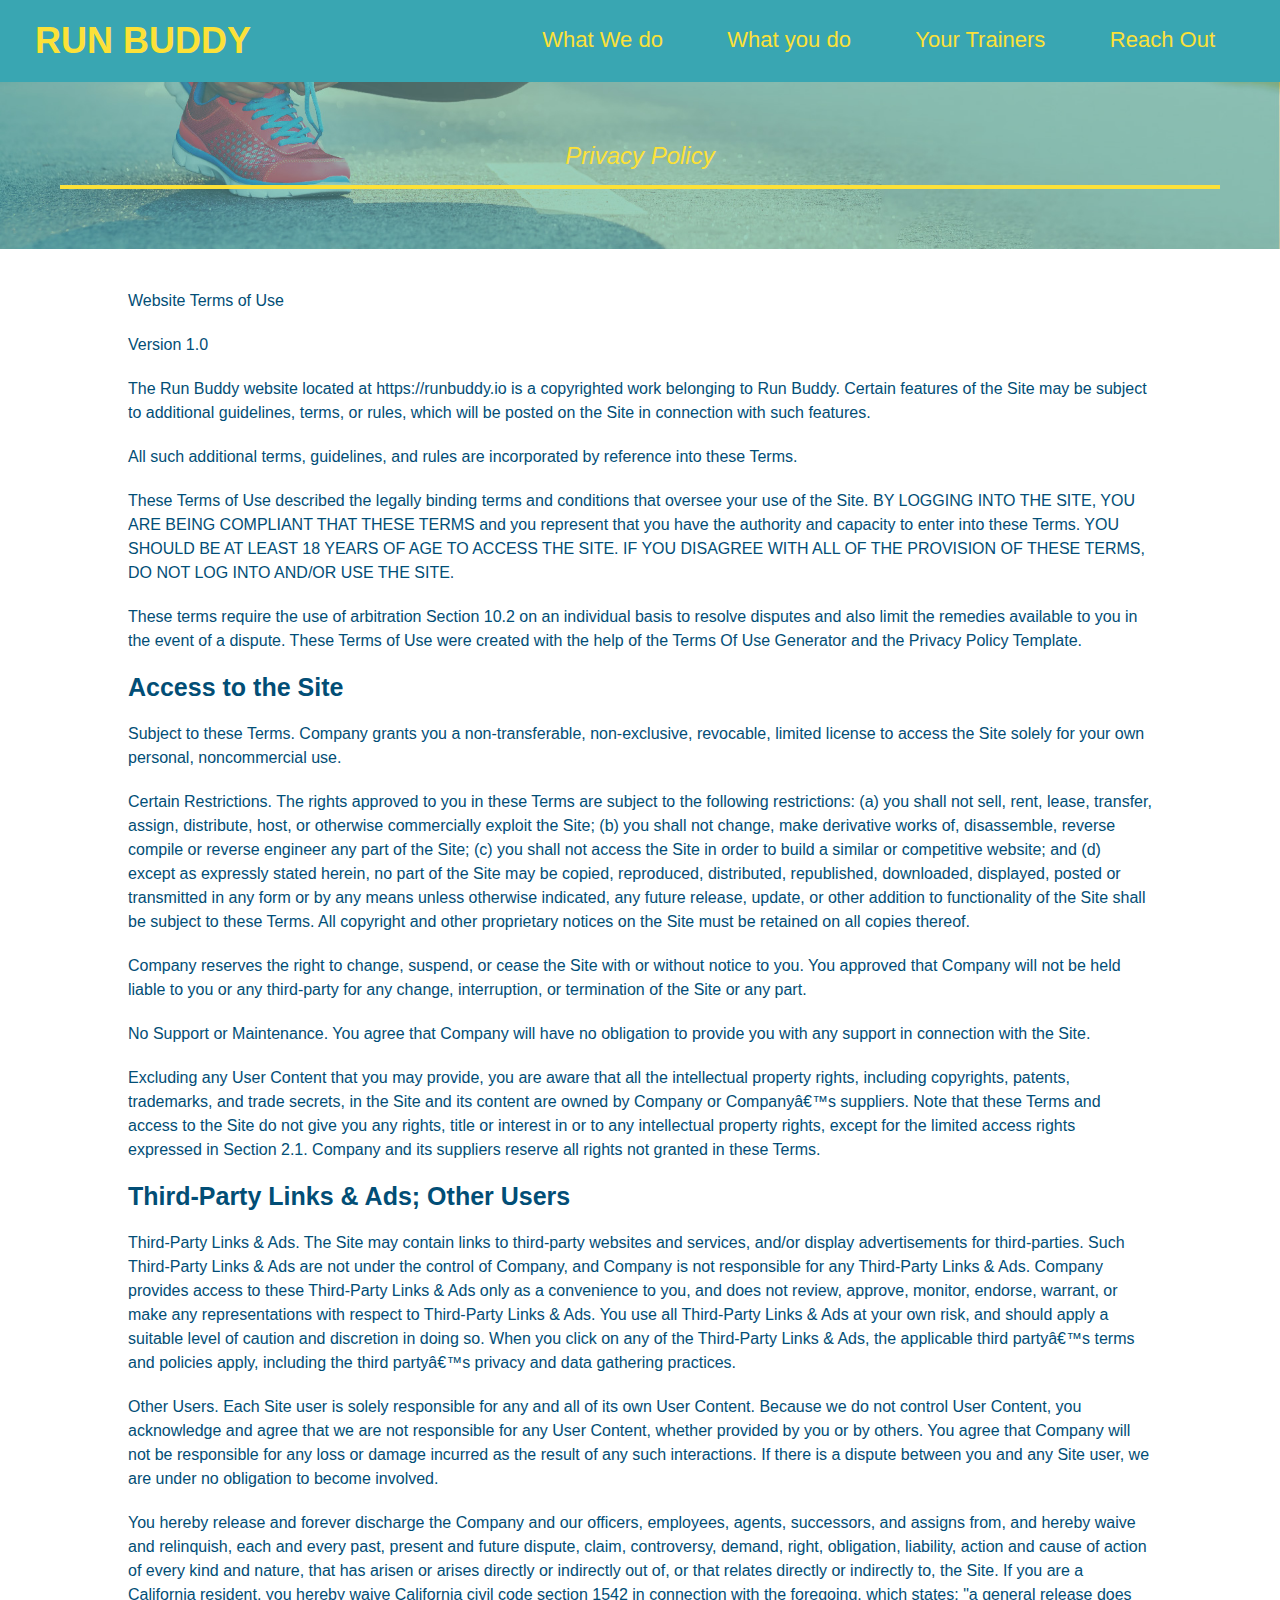
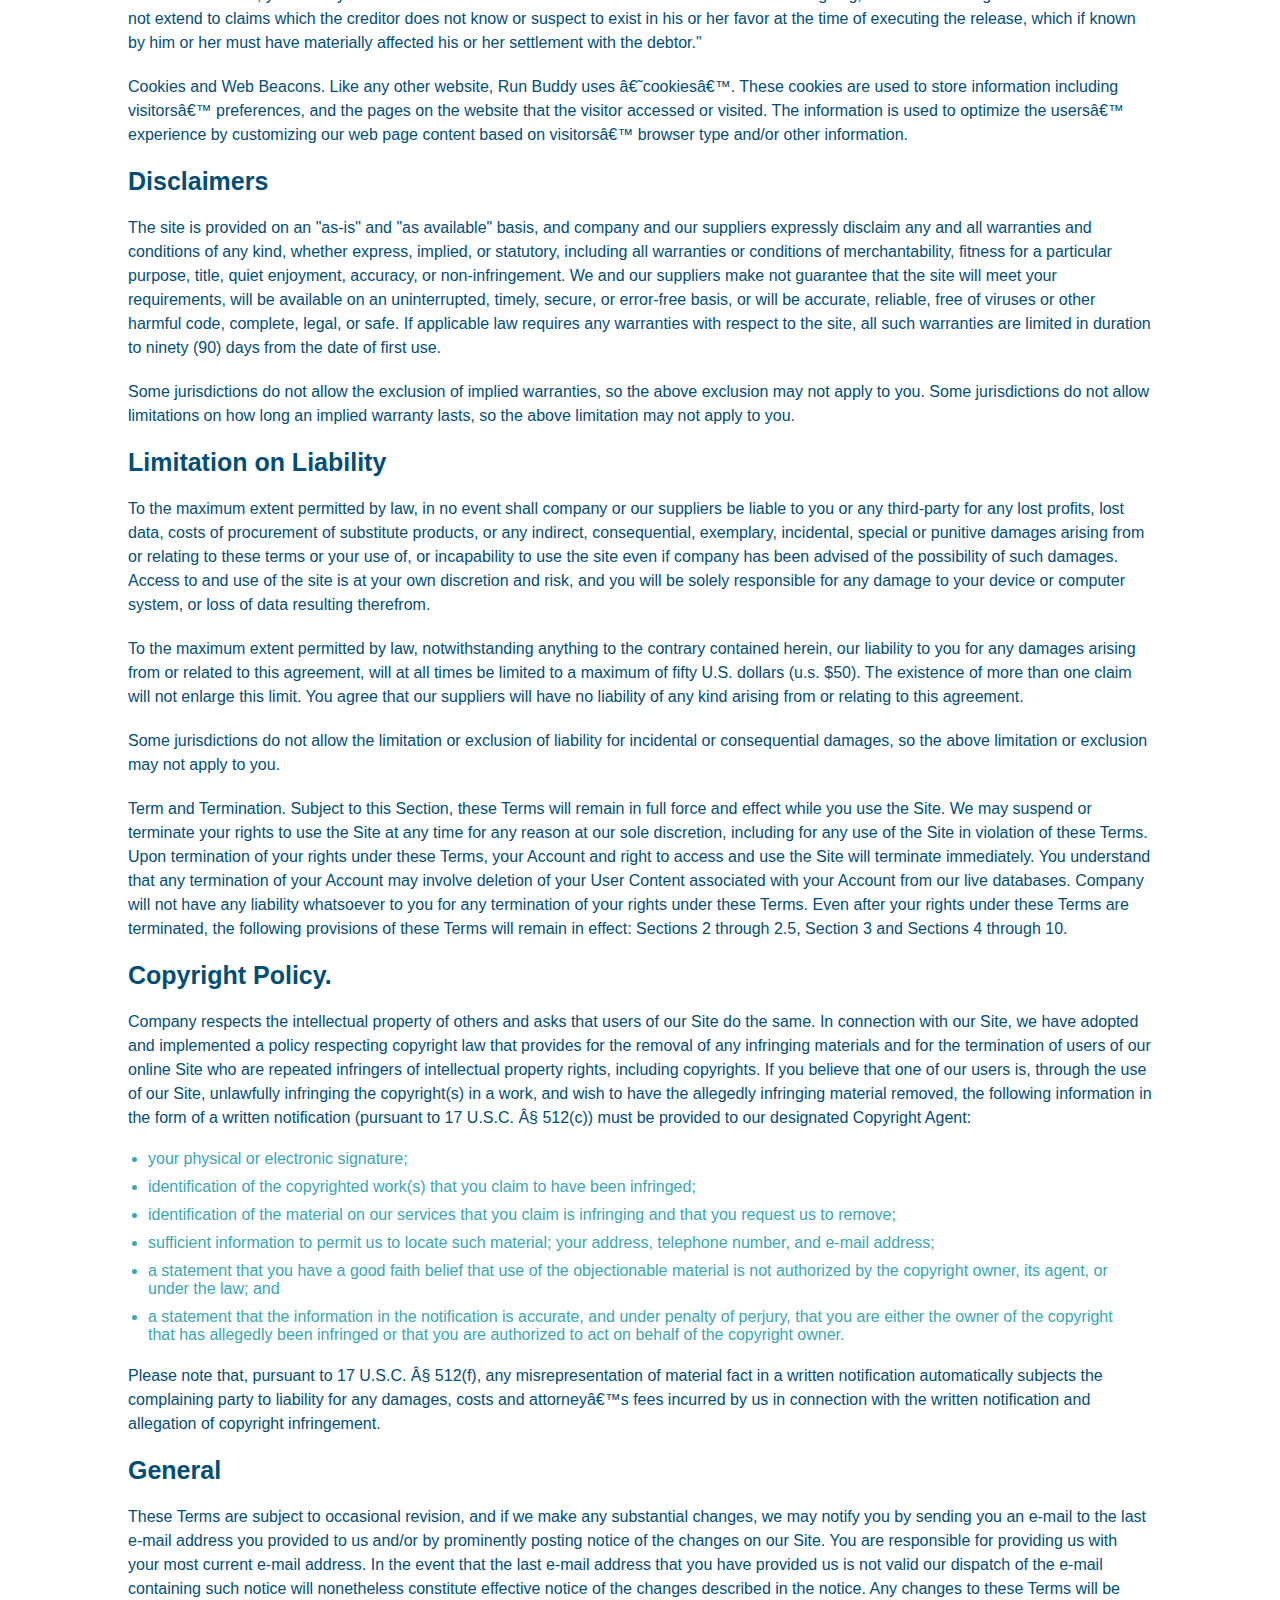
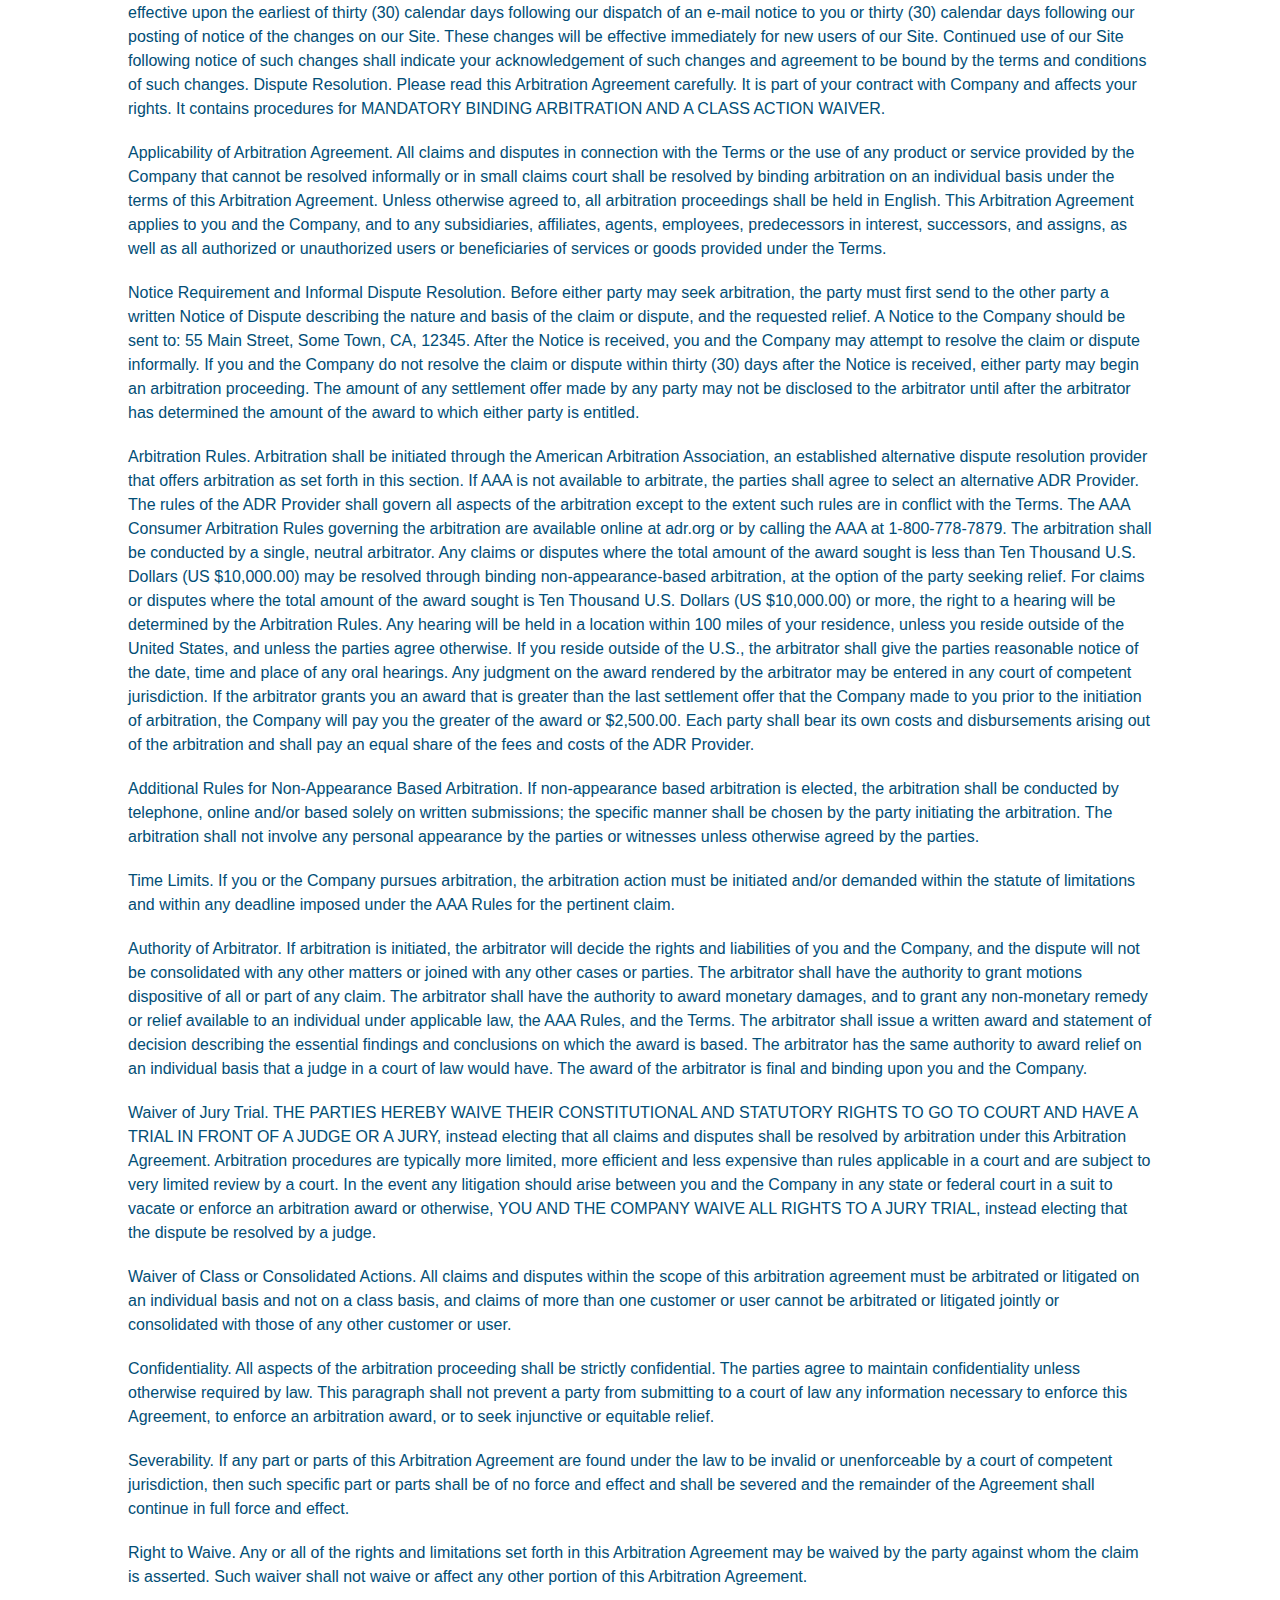
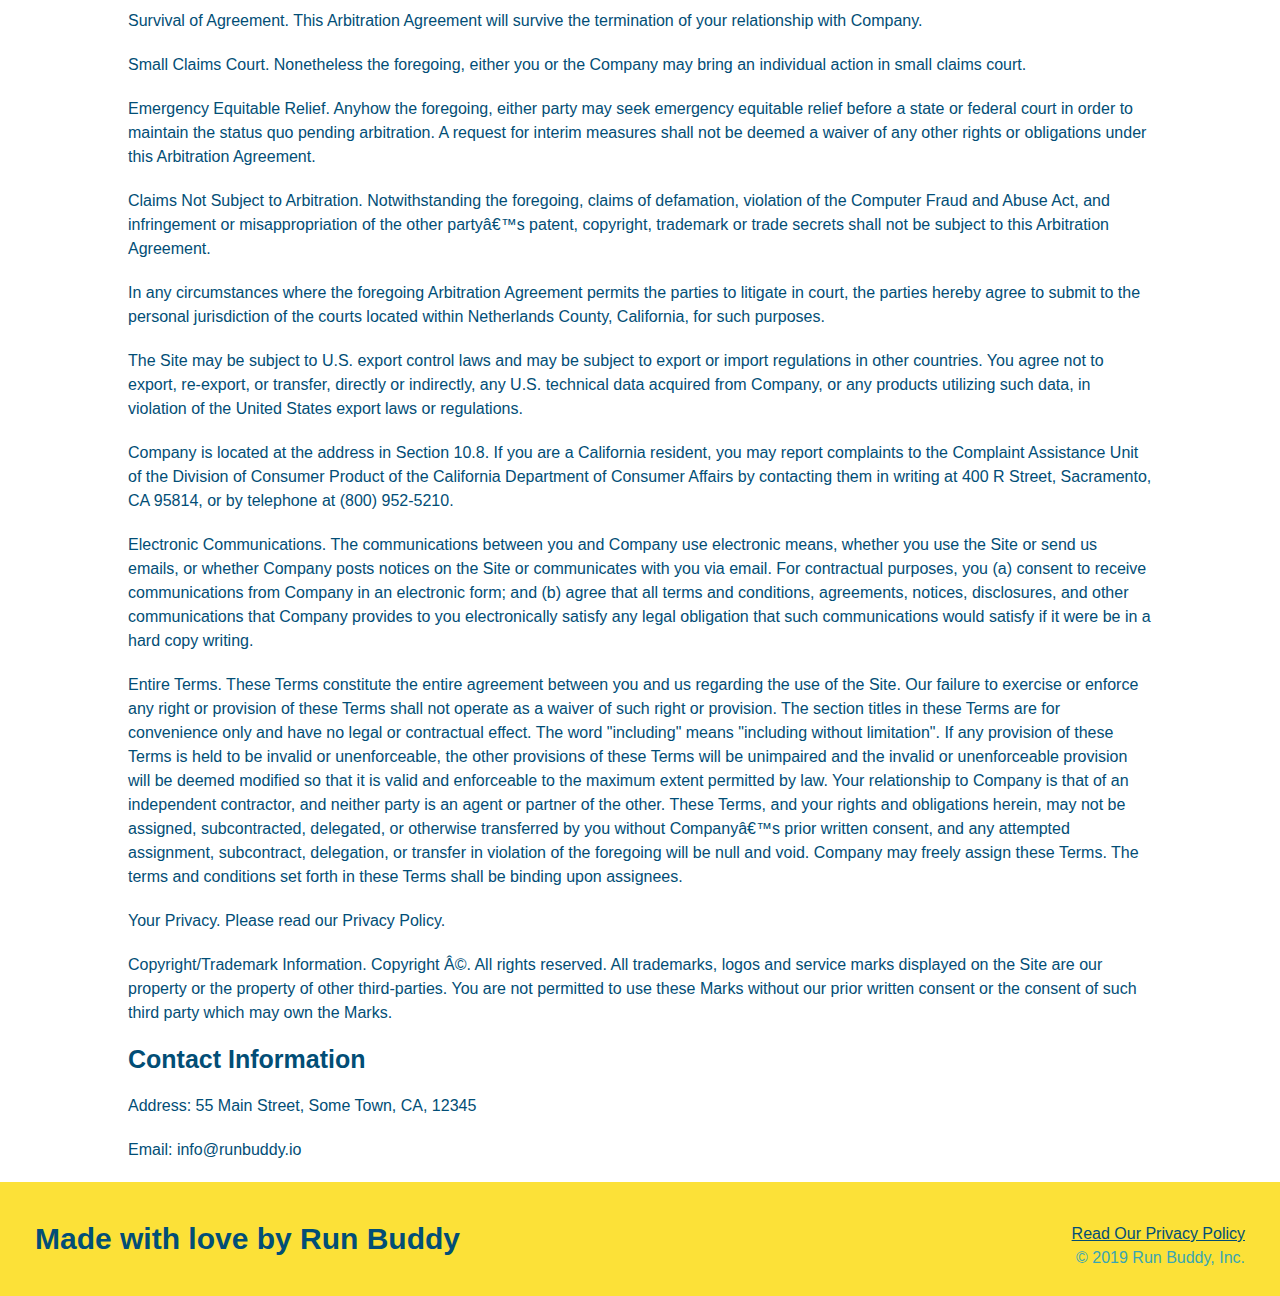
==== privacy-policy.html @ e081da3b "privacy page" ====
<!DOCTYPE html>
<html lang="en">
  <head>
    <link rel="stylesheet" href="./assets/css/style.css" />
    <link rel="stylesheet" href="./assets/css/secondary-styles.css" />
    <meta charset="UTF-8" />
    <title>Privacy Policy - Run Buddy</title>
  </head>
  
  <body>
    <header>
        <h1>RUN BUDDY</h1>
        <nav>
            <ul>
                <li>
                    <a href="./index.html#what-we-do"> What We do</a>
                </li>
                <li>
                    <a href="./index.html#what-you-do"> What you do</a>
                </li>
                <li>
                    <a href="./index.html#your-trainers"> Your Trainers</a>
                </li>
                <li>
                    <a href="./index.html#reach-out"> Reach Out</a>
                </li>
            </ul>
        </nav>
        </header>
        <section class="hero">
            <h2 class="page-title">
                Privacy Policy
              </h2>

        </section>
        <article class="secondary-content">
            
      <p>
        Website Terms of Use
      </p>

      <p>
        Version 1.0
      </p>

      <p>
        The Run Buddy website located at https://runbuddy.io is a copyrighted work belonging to Run Buddy. Certain
        features of the Site may be subject to additional guidelines, terms, or rules, which will be posted on the Site
        in connection with such features.
      </p>

      <p>
        All such additional terms, guidelines, and rules are incorporated by reference into these Terms.
      </p>

      <p>
        These Terms of Use described the legally binding terms and conditions that oversee your use of the Site. BY
        LOGGING INTO THE SITE, YOU ARE BEING COMPLIANT THAT THESE TERMS and you represent that you have the authority
        and capacity to enter into these Terms. YOU SHOULD BE AT LEAST 18 YEARS OF AGE TO ACCESS THE SITE. IF YOU
        DISAGREE WITH ALL OF THE PROVISION OF THESE TERMS, DO NOT LOG INTO AND/OR USE THE SITE.
      </p>

      <p>
        These terms require the use of arbitration Section 10.2 on an individual basis to resolve disputes and also
        limit the remedies available to you in the event of a dispute. These Terms of Use were created with the help of
        the Terms Of Use Generator and the Privacy Policy Template.
      </p>

      <h3>
        Access to the Site
      </h3>

      <p>
        Subject to these Terms. Company grants you a non-transferable, non-exclusive, revocable, limited license to
        access the Site solely for your own personal, noncommercial use.
      </p>

      <p>
        Certain Restrictions. The rights approved to you in these Terms are subject to the following restrictions: (a)
        you shall not sell, rent, lease, transfer, assign, distribute, host, or otherwise commercially exploit the Site;
        (b) you shall not change, make derivative works of, disassemble, reverse compile or reverse engineer any part of
        the Site; (c) you shall not access the Site in order to build a similar or competitive website; and (d) except
        as expressly stated herein, no part of the Site may be copied, reproduced, distributed, republished, downloaded,
        displayed, posted or transmitted in any form or by any means unless otherwise indicated, any future release,
        update, or other addition to functionality of the Site shall be subject to these Terms. All copyright and other
        proprietary notices on the Site must be retained on all copies thereof.
      </p>

      <p>
        Company reserves the right to change, suspend, or cease the Site with or without notice to you. You approved
        that Company will not be held liable to you or any third-party for any change, interruption, or termination of
        the Site or any part.
      </p>

      <p>
        No Support or Maintenance. You agree that Company will have no obligation to provide you with any support in
        connection with the Site.
      </p>

      <p>
        Excluding any User Content that you may provide, you are aware that all the intellectual property rights,
        including copyrights, patents, trademarks, and trade secrets, in the Site and its content are owned by Company
        or Companyâ€™s suppliers. Note that these Terms and access to the Site do not give you any rights, title or
        interest in or to any intellectual property rights, except for the limited access rights expressed in Section
        2.1. Company and its suppliers reserve all rights not granted in these Terms.
      </p>

      <h3>
        Third-Party Links & Ads; Other Users
      </h3>

      <p>
        Third-Party Links & Ads. The Site may contain links to third-party websites and services, and/or display
        advertisements for third-parties. Such Third-Party Links & Ads are not under the control of Company, and Company
        is not responsible for any Third-Party Links & Ads. Company provides access to these Third-Party Links & Ads
        only as a convenience to you, and does not review, approve, monitor, endorse, warrant, or make any
        representations with respect to Third-Party Links & Ads. You use all Third-Party Links & Ads at your own risk,
        and should apply a suitable level of caution and discretion in doing so. When you click on any of the
        Third-Party Links & Ads, the applicable third partyâ€™s terms and policies apply, including the third partyâ€™s
        privacy and data gathering practices.
      </p>

      <p>
        Other Users. Each Site user is solely responsible for any and all of its own User Content. Because we do not
        control User Content, you acknowledge and agree that we are not responsible for any User Content, whether
        provided by you or by others. You agree that Company will not be responsible for any loss or damage incurred as
        the result of any such interactions. If there is a dispute between you and any Site user, we are under no
        obligation to become involved.
      </p>

      <p>
        You hereby release and forever discharge the Company and our officers, employees, agents, successors, and
        assigns from, and hereby waive and relinquish, each and every past, present and future dispute, claim,
        controversy, demand, right, obligation, liability, action and cause of action of every kind and nature, that has
        arisen or arises directly or indirectly out of, or that relates directly or indirectly to, the Site. If you are
        a California resident, you hereby waive California civil code section 1542 in connection with the foregoing,
        which states: "a general release does not extend to claims which the creditor does not know or suspect to exist
        in his or her favor at the time of executing the release, which if known by him or her must have materially
        affected his or her settlement with the debtor."
      </p>

      <p>
        Cookies and Web Beacons. Like any other website, Run Buddy uses â€˜cookiesâ€™. These cookies are used to store
        information including visitorsâ€™ preferences, and the pages on the website that the visitor accessed or visited.
        The information is used to optimize the usersâ€™ experience by customizing our web page content based on visitorsâ€™
        browser type and/or other information.
      </p>

      <h3>
        Disclaimers
      </h3>

      <p>
        The site is provided on an "as-is" and "as available" basis, and company and our suppliers expressly disclaim
        any and all warranties and conditions of any kind, whether express, implied, or statutory, including all
        warranties or conditions of merchantability, fitness for a particular purpose, title, quiet enjoyment, accuracy,
        or non-infringement. We and our suppliers make not guarantee that the site will meet your requirements, will be
        available on an uninterrupted, timely, secure, or error-free basis, or will be accurate, reliable, free of
        viruses or other harmful code, complete, legal, or safe. If applicable law requires any warranties with respect
        to the site, all such warranties are limited in duration to ninety (90) days from the date of first use.
      </p>

      <p>
        Some jurisdictions do not allow the exclusion of implied warranties, so the above exclusion may not apply to
        you. Some jurisdictions do not allow limitations on how long an implied warranty lasts, so the above limitation
        may not apply to you.
      </p>

      <h3>
        Limitation on Liability
      </h3>

      <p>
        To the maximum extent permitted by law, in no event shall company or our suppliers be liable to you or any
        third-party for any lost profits, lost data, costs of procurement of substitute products, or any indirect,
        consequential, exemplary, incidental, special or punitive damages arising from or relating to these terms or
        your use of, or incapability to use the site even if company has been advised of the possibility of such
        damages. Access to and use of the site is at your own discretion and risk, and you will be solely responsible
        for any damage to your device or computer system, or loss of data resulting therefrom.
      </p>

      <p>
        To the maximum extent permitted by law, notwithstanding anything to the contrary contained herein, our liability
        to you for any damages arising from or related to this agreement, will at all times be limited to a maximum of
        fifty U.S. dollars (u.s. $50). The existence of more than one claim will not enlarge this limit. You agree that
        our suppliers will have no liability of any kind arising from or relating to this agreement.
      </p>

      <p>
        Some jurisdictions do not allow the limitation or exclusion of liability for incidental or consequential
        damages, so the above limitation or exclusion may not apply to you.
      </p>

      <p>
        Term and Termination. Subject to this Section, these Terms will remain in full force and effect while you use
        the Site. We may suspend or terminate your rights to use the Site at any time for any reason at our sole
        discretion, including for any use of the Site in violation of these Terms. Upon termination of your rights under
        these Terms, your Account and right to access and use the Site will terminate immediately. You understand that
        any termination of your Account may involve deletion of your User Content associated with your Account from our
        live databases. Company will not have any liability whatsoever to you for any termination of your rights under
        these Terms. Even after your rights under these Terms are terminated, the following provisions of these Terms
        will remain in effect: Sections 2 through 2.5, Section 3 and Sections 4 through 10.
      </p>

      <h3>
        Copyright Policy.
      </h3>

      <p>
        Company respects the intellectual property of others and asks that users of our Site do the same. In connection
        with our Site, we have adopted and implemented a policy respecting copyright law that provides for the removal
        of any infringing materials and for the termination of users of our online Site who are repeated infringers of
        intellectual property rights, including copyrights. If you believe that one of our users is, through the use of
        our Site, unlawfully infringing the copyright(s) in a work, and wish to have the allegedly infringing material
        removed, the following information in the form of a written notification (pursuant to 17 U.S.C. Â§ 512(c)) must
        be provided to our designated Copyright Agent:
      </p>

      <ul>
        <li>
          your physical or electronic signature;
        </li>
        <li>
          identification of the copyrighted work(s) that you claim to have been infringed;
        </li>
        <li>
          identification of the material on our services that you claim is infringing and that you request us to remove;
        </li>
        <li>
          sufficient information to permit us to locate such material; your address, telephone number, and e-mail
          address;
        </li>
        <li>
          a statement that you have a good faith belief that use of the objectionable material is not authorized by the
          copyright owner, its agent, or under the law; and
        </li>
        <li>
          a statement that the information in the notification is accurate, and under penalty of perjury, that you are
          either the owner of the copyright that has allegedly been infringed or that you are authorized to act on
          behalf of the copyright owner.
        </li>
      </ul>

      <p>
        Please note that, pursuant to 17 U.S.C. Â§ 512(f), any misrepresentation of material fact in a written
        notification automatically subjects the complaining party to liability for any damages, costs and attorneyâ€™s
        fees incurred by us in connection with the written notification and allegation of copyright infringement.
      </p>

      <h3>
        General
      </h3>

      <p>
        These Terms are subject to occasional revision, and if we make any substantial changes, we may notify you by
        sending you an e-mail to the last e-mail address you provided to us and/or by prominently posting notice of the
        changes on our Site. You are responsible for providing us with your most current e-mail address. In the event
        that the last e-mail address that you have provided us is not valid our dispatch of the e-mail containing such
        notice will nonetheless constitute effective notice of the changes described in the notice. Any changes to these
        Terms will be effective upon the earliest of thirty (30) calendar days following our dispatch of an e-mail
        notice to you or thirty (30) calendar days following our posting of notice of the changes on our Site. These
        changes will be effective immediately for new users of our Site. Continued use of our Site following notice of
        such changes shall indicate your acknowledgement of such changes and agreement to be bound by the terms and
        conditions of such changes. Dispute Resolution. Please read this Arbitration Agreement carefully. It is part of
        your contract with Company and affects your rights. It contains procedures for MANDATORY BINDING ARBITRATION AND
        A CLASS ACTION WAIVER.
      </p>

      <p>
        Applicability of Arbitration Agreement. All claims and disputes in connection with the Terms or the use of any
        product or service provided by the Company that cannot be resolved informally or in small claims court shall be
        resolved by binding arbitration on an individual basis under the terms of this Arbitration Agreement. Unless
        otherwise agreed to, all arbitration proceedings shall be held in English. This Arbitration Agreement applies to
        you and the Company, and to any subsidiaries, affiliates, agents, employees, predecessors in interest,
        successors, and assigns, as well as all authorized or unauthorized users or beneficiaries of services or goods
        provided under the Terms.
      </p>

      <p>
        Notice Requirement and Informal Dispute Resolution. Before either party may seek arbitration, the party must
        first send to the other party a written Notice of Dispute describing the nature and basis of the claim or
        dispute, and the requested relief. A Notice to the Company should be sent to: 55 Main Street, Some Town, CA,
        12345. After the Notice is received, you and the Company may attempt to resolve the claim or dispute informally.
        If you and the Company do not resolve the claim or dispute within thirty (30) days after the Notice is received,
        either party may begin an arbitration proceeding. The amount of any settlement offer made by any party may not
        be disclosed to the arbitrator until after the arbitrator has determined the amount of the award to which either
        party is entitled.
      </p>

      <p>
        Arbitration Rules. Arbitration shall be initiated through the American Arbitration Association, an established
        alternative dispute resolution provider that offers arbitration as set forth in this section. If AAA is not
        available to arbitrate, the parties shall agree to select an alternative ADR Provider. The rules of the ADR
        Provider shall govern all aspects of the arbitration except to the extent such rules are in conflict with the
        Terms. The AAA Consumer Arbitration Rules governing the arbitration are available online at adr.org or by
        calling the AAA at 1-800-778-7879. The arbitration shall be conducted by a single, neutral arbitrator. Any
        claims or disputes where the total amount of the award sought is less than Ten Thousand U.S. Dollars (US
        $10,000.00) may be resolved through binding non-appearance-based arbitration, at the option of the party seeking
        relief. For claims or disputes where the total amount of the award sought is Ten Thousand U.S. Dollars (US
        $10,000.00) or more, the right to a hearing will be determined by the Arbitration Rules. Any hearing will be
        held in a location within 100 miles of your residence, unless you reside outside of the United States, and
        unless the parties agree otherwise. If you reside outside of the U.S., the arbitrator shall give the parties
        reasonable notice of the date, time and place of any oral hearings. Any judgment on the award rendered by the
        arbitrator may be entered in any court of competent jurisdiction. If the arbitrator grants you an award that is
        greater than the last settlement offer that the Company made to you prior to the initiation of arbitration, the
        Company will pay you the greater of the award or $2,500.00. Each party shall bear its own costs and
        disbursements arising out of the arbitration and shall pay an equal share of the fees and costs of the ADR
        Provider.
      </p>

      <p>
        Additional Rules for Non-Appearance Based Arbitration. If non-appearance based arbitration is elected, the
        arbitration shall be conducted by telephone, online and/or based solely on written submissions; the specific
        manner shall be chosen by the party initiating the arbitration. The arbitration shall not involve any personal
        appearance by the parties or witnesses unless otherwise agreed by the parties.
      </p>

      <p>
        Time Limits. If you or the Company pursues arbitration, the arbitration action must be initiated and/or demanded
        within the statute of limitations and within any deadline imposed under the AAA Rules for the pertinent claim.
      </p>

      <p>
        Authority of Arbitrator. If arbitration is initiated, the arbitrator will decide the rights and liabilities of
        you and the Company, and the dispute will not be consolidated with any other matters or joined with any other
        cases or parties. The arbitrator shall have the authority to grant motions dispositive of all or part of any
        claim. The arbitrator shall have the authority to award monetary damages, and to grant any non-monetary remedy
        or relief available to an individual under applicable law, the AAA Rules, and the Terms. The arbitrator shall
        issue a written award and statement of decision describing the essential findings and conclusions on which the
        award is based. The arbitrator has the same authority to award relief on an individual basis that a judge in a
        court of law would have. The award of the arbitrator is final and binding upon you and the Company.
      </p>

      <p>
        Waiver of Jury Trial. THE PARTIES HEREBY WAIVE THEIR CONSTITUTIONAL AND STATUTORY RIGHTS TO GO TO COURT AND HAVE
        A TRIAL IN FRONT OF A JUDGE OR A JURY, instead electing that all claims and disputes shall be resolved by
        arbitration under this Arbitration Agreement. Arbitration procedures are typically more limited, more efficient
        and less expensive than rules applicable in a court and are subject to very limited review by a court. In the
        event any litigation should arise between you and the Company in any state or federal court in a suit to vacate
        or enforce an arbitration award or otherwise, YOU AND THE COMPANY WAIVE ALL RIGHTS TO A JURY TRIAL, instead
        electing that the dispute be resolved by a judge.
      </p>

      <p>
        Waiver of Class or Consolidated Actions. All claims and disputes within the scope of this arbitration agreement
        must be arbitrated or litigated on an individual basis and not on a class basis, and claims of more than one
        customer or user cannot be arbitrated or litigated jointly or consolidated with those of any other customer or
        user.
      </p>

      <p>
        Confidentiality. All aspects of the arbitration proceeding shall be strictly confidential. The parties agree to
        maintain confidentiality unless otherwise required by law. This paragraph shall not prevent a party from
        submitting to a court of law any information necessary to enforce this Agreement, to enforce an arbitration
        award, or to seek injunctive or equitable relief.
      </p>

      <p>
        Severability. If any part or parts of this Arbitration Agreement are found under the law to be invalid or
        unenforceable by a court of competent jurisdiction, then such specific part or parts shall be of no force and
        effect and shall be severed and the remainder of the Agreement shall continue in full force and effect.
      </p>

      <p>
        Right to Waive. Any or all of the rights and limitations set forth in this Arbitration Agreement may be waived
        by the party against whom the claim is asserted. Such waiver shall not waive or affect any other portion of this
        Arbitration Agreement.
      </p>

      <p>
        Survival of Agreement. This Arbitration Agreement will survive the termination of your relationship with
        Company.
      </p>

      <p>
        Small Claims Court. Nonetheless the foregoing, either you or the Company may bring an individual action in small
        claims court.
      </p>

      <p>
        Emergency Equitable Relief. Anyhow the foregoing, either party may seek emergency equitable relief before a
        state or federal court in order to maintain the status quo pending arbitration. A request for interim measures
        shall not be deemed a waiver of any other rights or obligations under this Arbitration Agreement.
      </p>

      <p>
        Claims Not Subject to Arbitration. Notwithstanding the foregoing, claims of defamation, violation of the
        Computer Fraud and Abuse Act, and infringement or misappropriation of the other partyâ€™s patent, copyright,
        trademark or trade secrets shall not be subject to this Arbitration Agreement.
      </p>

      <p>
        In any circumstances where the foregoing Arbitration Agreement permits the parties to litigate in court, the
        parties hereby agree to submit to the personal jurisdiction of the courts located within Netherlands County,
        California, for such purposes.
      </p>

      <p>
        The Site may be subject to U.S. export control laws and may be subject to export or import regulations in other
        countries. You agree not to export, re-export, or transfer, directly or indirectly, any U.S. technical data
        acquired from Company, or any products utilizing such data, in violation of the United States export laws or
        regulations.
      </p>

      <p>
        Company is located at the address in Section 10.8. If you are a California resident, you may report complaints
        to the Complaint Assistance Unit of the Division of Consumer Product of the California Department of Consumer
        Affairs by contacting them in writing at 400 R Street, Sacramento, CA 95814, or by telephone at (800) 952-5210.
      </p>

      <p>
        Electronic Communications. The communications between you and Company use electronic means, whether you use the
        Site or send us emails, or whether Company posts notices on the Site or communicates with you via email. For
        contractual purposes, you (a) consent to receive communications from Company in an electronic form; and (b)
        agree that all terms and conditions, agreements, notices, disclosures, and other communications that Company
        provides to you electronically satisfy any legal obligation that such communications would satisfy if it were be
        in a hard copy writing.
      </p>

      <p>
        Entire Terms. These Terms constitute the entire agreement between you and us regarding the use of the Site. Our
        failure to exercise or enforce any right or provision of these Terms shall not operate as a waiver of such right
        or provision. The section titles in these Terms are for convenience only and have no legal or contractual
        effect. The word "including" means "including without limitation". If any provision of these Terms is held to be
        invalid or unenforceable, the other provisions of these Terms will be unimpaired and the invalid or
        unenforceable provision will be deemed modified so that it is valid and enforceable to the maximum extent
        permitted by law. Your relationship to Company is that of an independent contractor, and neither party is an
        agent or partner of the other. These Terms, and your rights and obligations herein, may not be assigned,
        subcontracted, delegated, or otherwise transferred by you without Companyâ€™s prior written consent, and any
        attempted assignment, subcontract, delegation, or transfer in violation of the foregoing will be null and void.
        Company may freely assign these Terms. The terms and conditions set forth in these Terms shall be binding upon
        assignees.
      </p>

      <p>
        Your Privacy. Please read our Privacy Policy.
      </p>

      <p>
        Copyright/Trademark Information. Copyright Â©. All rights reserved. All trademarks, logos and service marks
        displayed on the Site are our property or the property of other third-parties. You are not permitted to use
        these Marks without our prior written consent or the consent of such third party which may own the Marks.
      </p>

      <h3>
        Contact Information
      </h3>

      <p>
        Address: 55 Main Street, Some Town, CA, 12345
      </p>

      <p>
        Email: info@runbuddy.io
      </p>

        </article>

        <footer>
            <h2> Made with love by 
                Run Buddy
            </h2>
            <div>
                <a href="#">Read Our Privacy Policy</a><br />
                &copy; 2019 Run Buddy, Inc.
            </div>
        </footer>
  </body>
</html>
---- assets/css/style.css ----
* {
    margin: 0;
    padding: 0;
    box-sizing: border-box;
}

body {
    color: #39a6b2;
    font-family: Arial, Helvetica, sans-serif;
}

header {
    padding: 20px 35px;
    background-color: #39a6b2;
}

header h1 {
    font-weight: bold;
    font-size: 36px;
    color: #fce138;
    margin: 0;
    display: inline;
}

header a {
    text-decoration: none;
    color: #fce138;
}
header nav {
    float: right;
    margin: 7px 0;
}

header nav ul li {
    display: inline;
}
header nav ul li a {
    margin: 0 30px;
    font-weight: lighter;
    font-size: 22px;
}
footer {
    background: #fce138;
    width: 100%;
    padding: 40px 35px;
}
footer h2 {
    display: inline;
    color: #024e76;
    font-size: 30px;
    margin: 0;
}
footer div {
    float: right;
    line-height: 1.5;
    text-align: right;
}
footer a {
    color: #024e76;
}
section {
    padding: 60px;
}
.section-title {
    font-size: 55px;
    color: #024e76;
    margin-bottom: 35px;
    padding: 0 100px 20px 100px;
    display: inline-block;
    border-bottom: 3px solid;
  }
  
  .primary-border {
    border-color: #fce138;
  }
  
  .secondary-border {
    border-color: #39a6b2;
  }
/* HERO STYLES */
.hero {
    background-image: url("../images/hero-bg.jpg");
    height: 600px;
    background-size: cover;
    background-position: center;
    position: relative;
}
.hero-form {
    background-color: #fce138;
    padding: 20px;
    width: 500px;
    color: #024e76;
    border: solid 3px #024e76;
    position: absolute;
    bottom: 120px;
    right: 140px;
  }
  .hero-form h3 {
    font-size: 24px;
    margin: 0;
  }
  
  .hero-form p {
    margin: 5px 0 15px 0;
  }
  
  .form-input {
    border: 1px solid #024e76;
    display: block;
    padding: 7px 15px;
    font-size: 16px;
    color: #024e76;
    width: 100%;
    margin-bottom: 15px;
  }
  .hero-form label {
    margin: 0 5px;
  }
  .hero-form button {
    color: #fce138;
    background-color: #024e76;
    border: none;
    padding: 10px 20px;
    font-size: 16px;
  }
  /* HERO STYLES END */
/* What we do */
  .intro {
      text-align: center;
  }
  .intro p {
    line-height: 1.7;
    color: #39a6b2;
    width: 80%;
    font-size: 20px;
    margin: 0 auto;
  }
/* What we do ends */
/* What you do */
.steps { 
    text-align: center;
    background: #fce138;
  }

  .steps div {
    margin-bottom: 80px;
  }
  
  .steps img {
    width: 15%;
    margin: 10px 0;
  } 
  
  .steps h3 {
    color: #024e76;
    font-size: 46px;
    margin-top: 10px;
  }
  
  .steps p {
    color: #39a6b2;
    font-size: 23px;
  }
  .steps span {
    font-size: 38px;
  }
  /* What you do ends */
/* Meet the Trainers */
.trainers {
    text-align: center;
}
.trainer {
    width: 900px;
    margin: 0 auto 30px auto;
    background: #024e76;
    color: #fce138;
    overflow: auto;
  }
  .trainer img {
    width: 35%;
    float: left;
  }
  
  .trainer-bio {
    padding: 35px;
    float: left;
    width: 65%;
  }
  .text-left {
    text-align: left;
  }
  
  .text-right {
    text-align: right;
  }
  .trainer-bio h3 {
    font-size: 32px;
    margin-bottom: 8px;
  }
  
  .trainer-bio h4 {
    font-weight: lighter;
    font-size: 26px;
    margin-bottom: 25px;
  }
  
  .trainer-bio p {
    font-size: 17px;
    line-height: 1.3;
  }
  /* Meet the Trainers ends */
  /* Reach Out */
  .section-title {
    font-size: 55px;
    display: inline-block;
    padding: 0 100px 20px 100px;
    border-bottom: 3px solid;
    margin-bottom: 35px;
    color: #024e76;
  }
  .contact {
    text-align: center;
    background: #024e76;
  }
  .contact h2 {
    color: #fce138;
  }
  .contact-info iframe {
    width: 400px;
    height: 400px;
  }
  
  .contact-info div {
    width: 410px;
    display: inline-block;
    vertical-align: top;
    text-align: left;
    margin: 30px 0 0 60px;
    color: white;
  }
  .contact-info h3 {
    color: #fce138;
    font-size: 32px;
  }
  
  .contact-info p, .contact-info address {
    margin: 20px 0;
    line-height: 1.5;
    font-size: 20px;
    font-style: normal;
  }
  
  .contact-info a {
    color: #fce138;
  }
  
  /* REACH OUT STYLES END */
---- assets/css/secondary-styles.css ----
.hero {
    background-position: bottom;
    height: auto;
    text-align: center;
    margin-bottom: 40px;
  }
.page-title {
    color: #fce138;
    border-bottom: 4px solid #fce138;
    padding: 0px 80px 15px 80px;
    font-weight: normal;
    font-size: 42;
    font-style: italic;
}
.page-title h2{
    display: inline-block;
}
.secondary-content {
    width: 80%;
    margin: auto;
}
.secondary-content {
    color: #024e76
}
.secondary-content h3 {
    font-size: 25px;
    margin: 20px 0px 20px 0px;
}
.secondary-content p {
    font-size: 16px;
    line-height: 1.5;
    margin: 20px 0px 20px 0px;
}
.secondary-content ul {
    margin: 15px 20px 15px 20px;
}
.secondary-content li {
    color: #39a6b2;
    margin: 10px 0px 10px 0px;
}
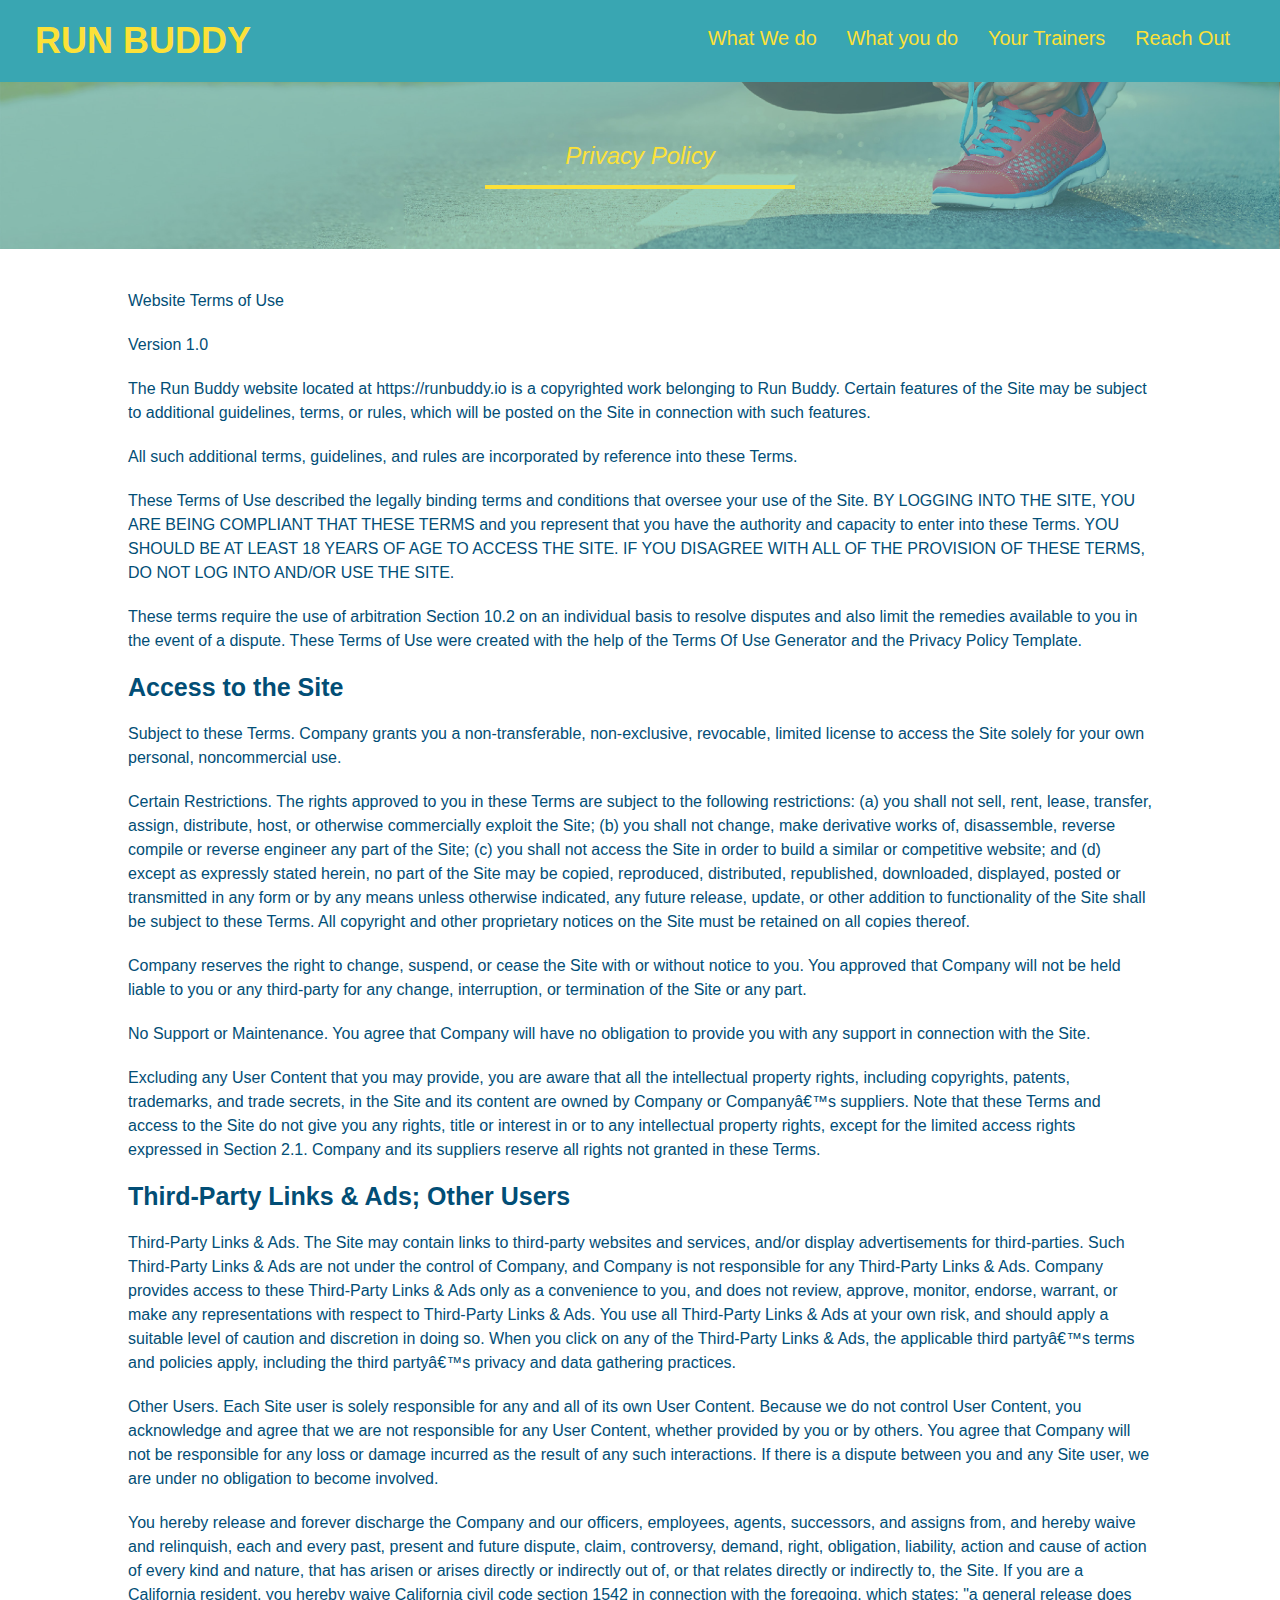
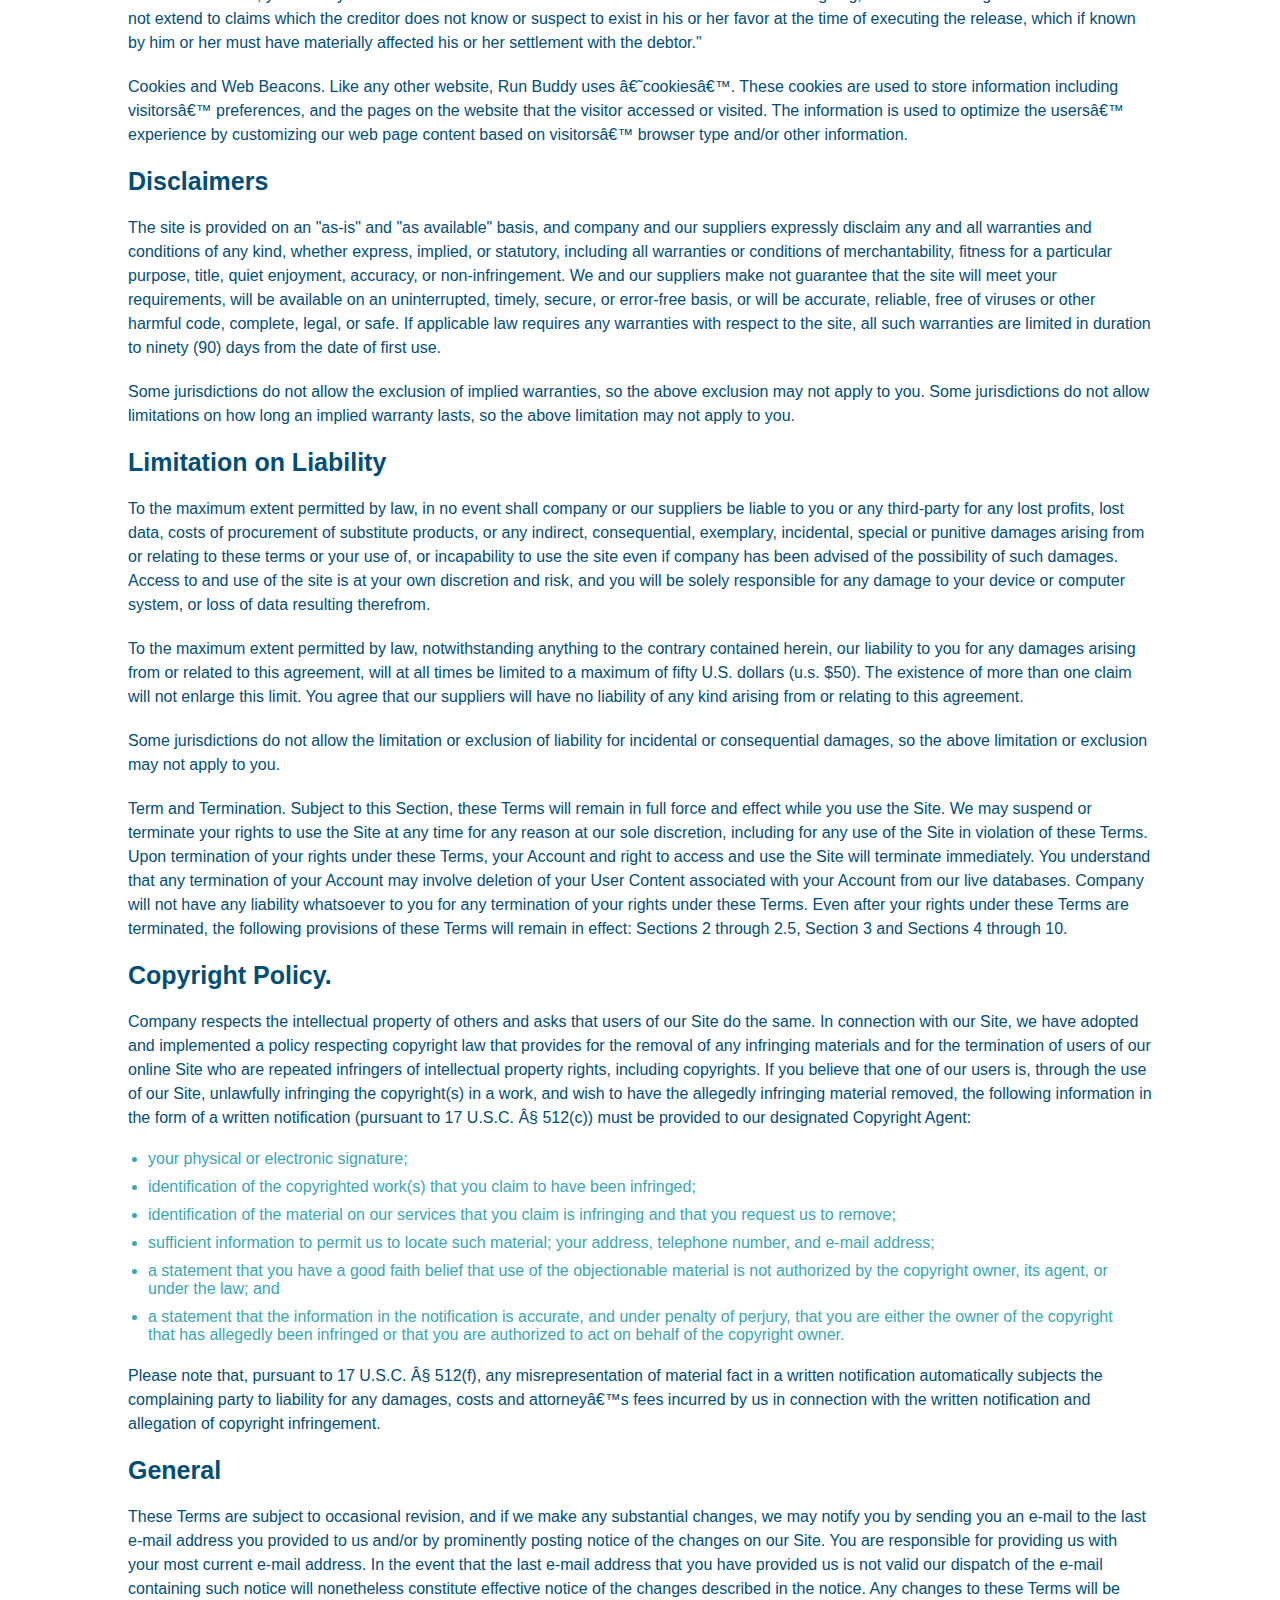
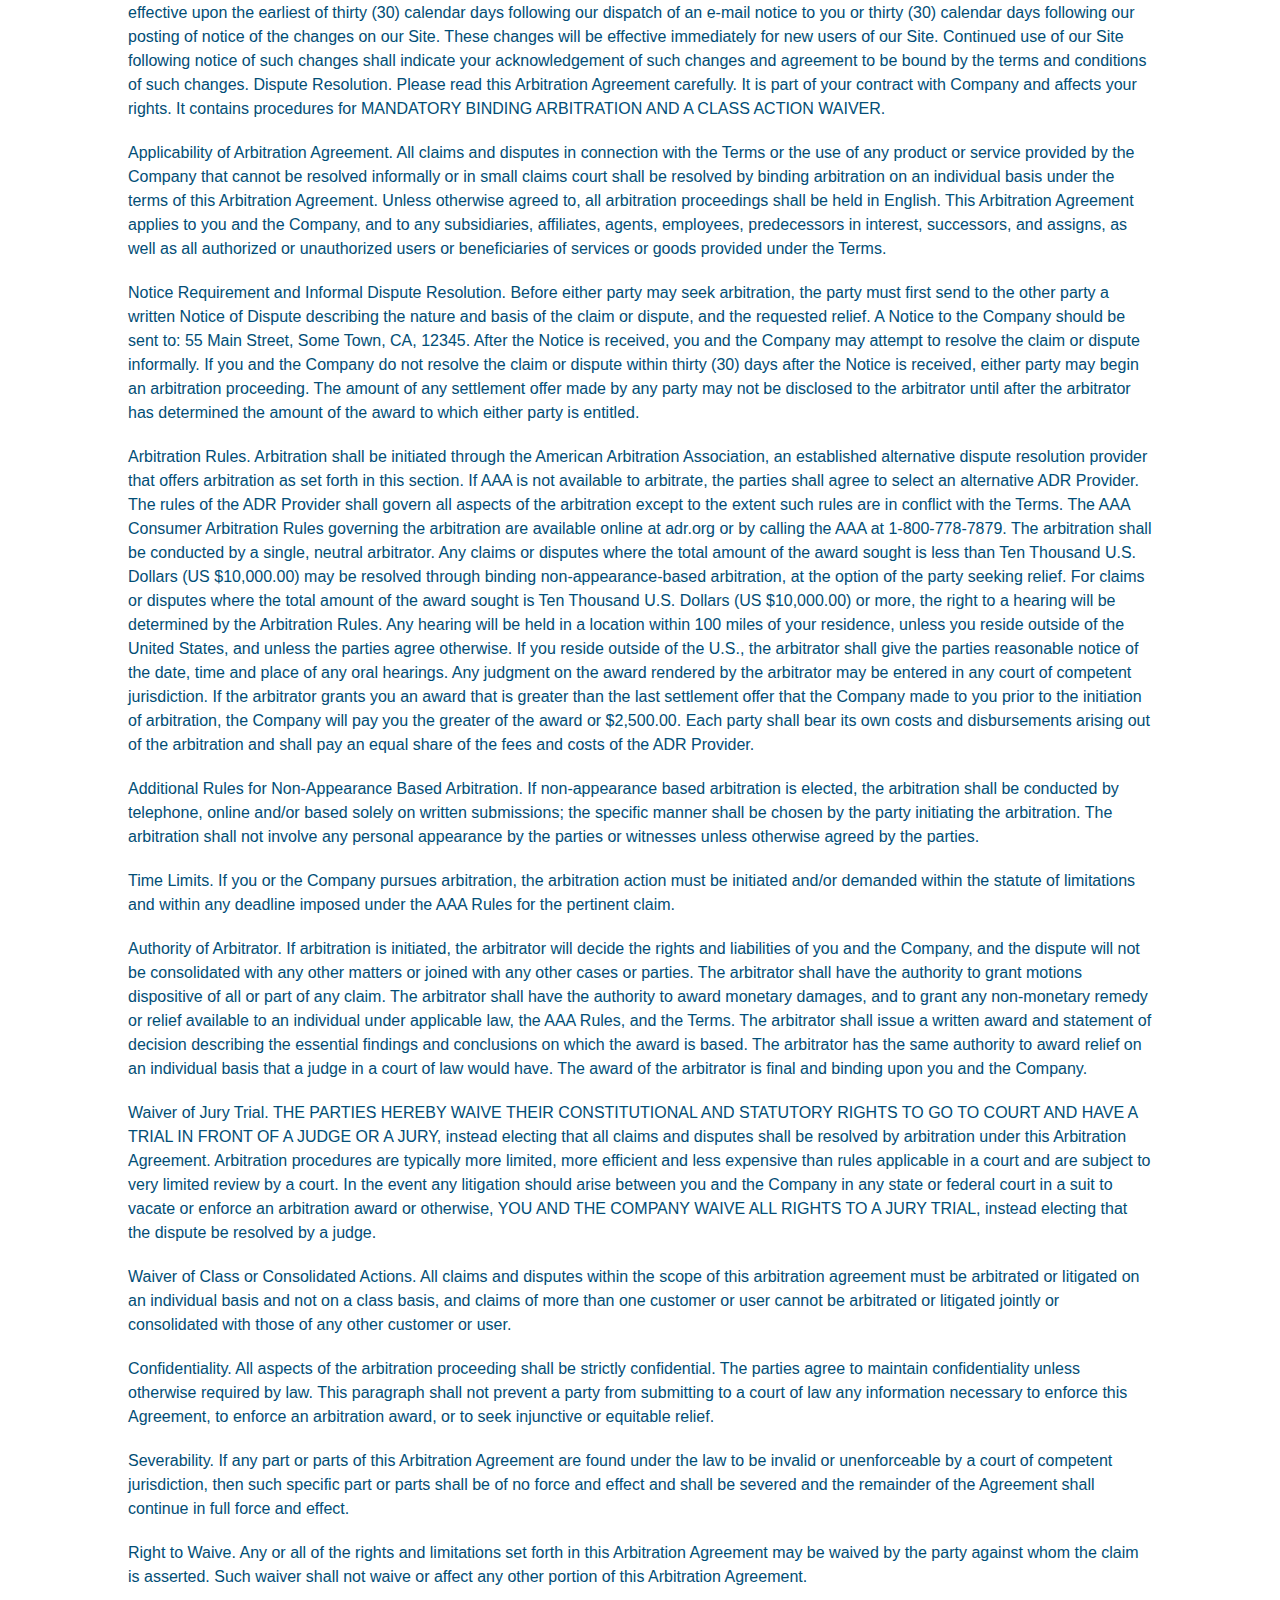
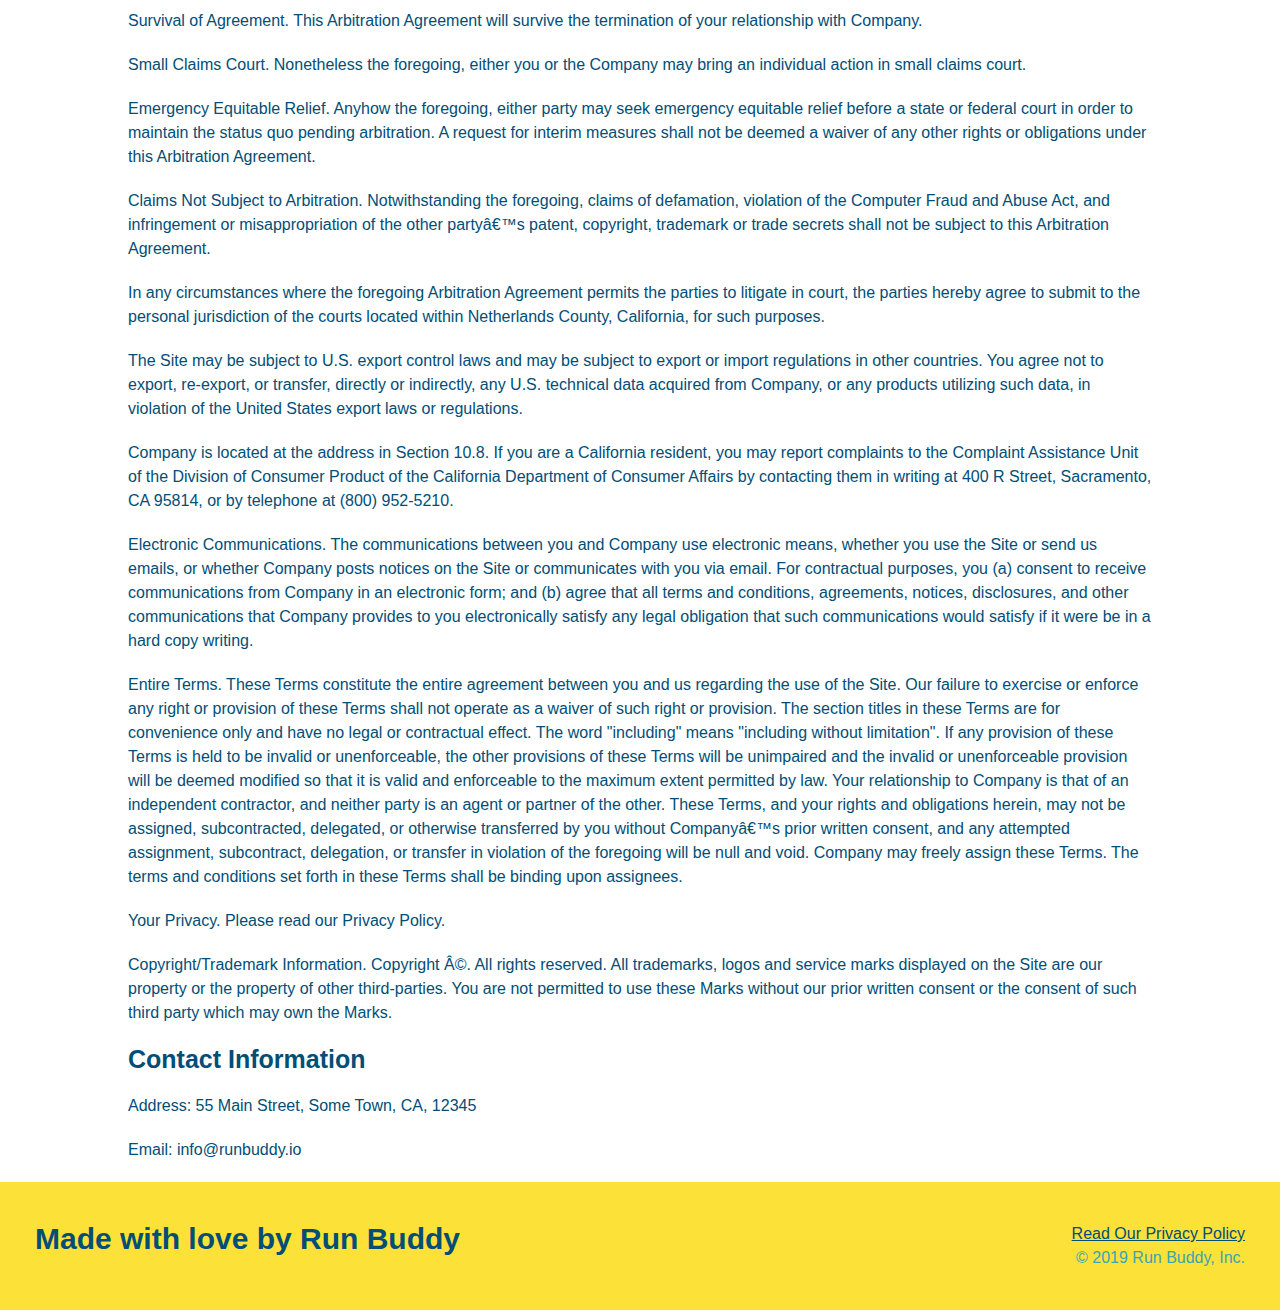
==== commit 9060c180: "adding mediaqueries" ====
--- a/privacy-policy.html
+++ b/privacy-policy.html
@@ -1,469 +1,473 @@
 <!DOCTYPE html>
 <html lang="en">
-  <head>
-    <link rel="stylesheet" href="./assets/css/style.css" />
-    <link rel="stylesheet" href="./assets/css/secondary-styles.css" />
-    <meta charset="UTF-8" />
-    <title>Privacy Policy - Run Buddy</title>
-  </head>
-  
-  <body>
-    <header>
-        <h1>RUN BUDDY</h1>
-        <nav>
-            <ul>
-                <li>
-                    <a href="./index.html#what-we-do"> What We do</a>
-                </li>
-                <li>
-                    <a href="./index.html#what-you-do"> What you do</a>
-                </li>
-                <li>
-                    <a href="./index.html#your-trainers"> Your Trainers</a>
-                </li>
-                <li>
-                    <a href="./index.html#reach-out"> Reach Out</a>
-                </li>
-            </ul>
-        </nav>
-        </header>
-        <section class="hero">
-            <h2 class="page-title">
-                Privacy Policy
-              </h2>
-
-        </section>
-        <article class="secondary-content">
-            
-      <p>
-        Website Terms of Use
-      </p>
-
-      <p>
-        Version 1.0
-      </p>
-
-      <p>
-        The Run Buddy website located at https://runbuddy.io is a copyrighted work belonging to Run Buddy. Certain
-        features of the Site may be subject to additional guidelines, terms, or rules, which will be posted on the Site
-        in connection with such features.
-      </p>
-
-      <p>
-        All such additional terms, guidelines, and rules are incorporated by reference into these Terms.
-      </p>
-
-      <p>
-        These Terms of Use described the legally binding terms and conditions that oversee your use of the Site. BY
-        LOGGING INTO THE SITE, YOU ARE BEING COMPLIANT THAT THESE TERMS and you represent that you have the authority
-        and capacity to enter into these Terms. YOU SHOULD BE AT LEAST 18 YEARS OF AGE TO ACCESS THE SITE. IF YOU
-        DISAGREE WITH ALL OF THE PROVISION OF THESE TERMS, DO NOT LOG INTO AND/OR USE THE SITE.
-      </p>
-
-      <p>
-        These terms require the use of arbitration Section 10.2 on an individual basis to resolve disputes and also
-        limit the remedies available to you in the event of a dispute. These Terms of Use were created with the help of
-        the Terms Of Use Generator and the Privacy Policy Template.
-      </p>
-
-      <h3>
-        Access to the Site
-      </h3>
-
-      <p>
-        Subject to these Terms. Company grants you a non-transferable, non-exclusive, revocable, limited license to
-        access the Site solely for your own personal, noncommercial use.
-      </p>
-
-      <p>
-        Certain Restrictions. The rights approved to you in these Terms are subject to the following restrictions: (a)
-        you shall not sell, rent, lease, transfer, assign, distribute, host, or otherwise commercially exploit the Site;
-        (b) you shall not change, make derivative works of, disassemble, reverse compile or reverse engineer any part of
-        the Site; (c) you shall not access the Site in order to build a similar or competitive website; and (d) except
-        as expressly stated herein, no part of the Site may be copied, reproduced, distributed, republished, downloaded,
-        displayed, posted or transmitted in any form or by any means unless otherwise indicated, any future release,
-        update, or other addition to functionality of the Site shall be subject to these Terms. All copyright and other
-        proprietary notices on the Site must be retained on all copies thereof.
-      </p>
-
-      <p>
-        Company reserves the right to change, suspend, or cease the Site with or without notice to you. You approved
-        that Company will not be held liable to you or any third-party for any change, interruption, or termination of
-        the Site or any part.
-      </p>
-
-      <p>
-        No Support or Maintenance. You agree that Company will have no obligation to provide you with any support in
-        connection with the Site.
-      </p>
-
-      <p>
-        Excluding any User Content that you may provide, you are aware that all the intellectual property rights,
-        including copyrights, patents, trademarks, and trade secrets, in the Site and its content are owned by Company
-        or Companyâ€™s suppliers. Note that these Terms and access to the Site do not give you any rights, title or
-        interest in or to any intellectual property rights, except for the limited access rights expressed in Section
-        2.1. Company and its suppliers reserve all rights not granted in these Terms.
-      </p>
-
-      <h3>
-        Third-Party Links & Ads; Other Users
-      </h3>
-
-      <p>
-        Third-Party Links & Ads. The Site may contain links to third-party websites and services, and/or display
-        advertisements for third-parties. Such Third-Party Links & Ads are not under the control of Company, and Company
-        is not responsible for any Third-Party Links & Ads. Company provides access to these Third-Party Links & Ads
-        only as a convenience to you, and does not review, approve, monitor, endorse, warrant, or make any
-        representations with respect to Third-Party Links & Ads. You use all Third-Party Links & Ads at your own risk,
-        and should apply a suitable level of caution and discretion in doing so. When you click on any of the
-        Third-Party Links & Ads, the applicable third partyâ€™s terms and policies apply, including the third partyâ€™s
-        privacy and data gathering practices.
-      </p>
-
-      <p>
-        Other Users. Each Site user is solely responsible for any and all of its own User Content. Because we do not
-        control User Content, you acknowledge and agree that we are not responsible for any User Content, whether
-        provided by you or by others. You agree that Company will not be responsible for any loss or damage incurred as
-        the result of any such interactions. If there is a dispute between you and any Site user, we are under no
-        obligation to become involved.
-      </p>
-
-      <p>
-        You hereby release and forever discharge the Company and our officers, employees, agents, successors, and
-        assigns from, and hereby waive and relinquish, each and every past, present and future dispute, claim,
-        controversy, demand, right, obligation, liability, action and cause of action of every kind and nature, that has
-        arisen or arises directly or indirectly out of, or that relates directly or indirectly to, the Site. If you are
-        a California resident, you hereby waive California civil code section 1542 in connection with the foregoing,
-        which states: "a general release does not extend to claims which the creditor does not know or suspect to exist
-        in his or her favor at the time of executing the release, which if known by him or her must have materially
-        affected his or her settlement with the debtor."
-      </p>
-
-      <p>
-        Cookies and Web Beacons. Like any other website, Run Buddy uses â€˜cookiesâ€™. These cookies are used to store
-        information including visitorsâ€™ preferences, and the pages on the website that the visitor accessed or visited.
-        The information is used to optimize the usersâ€™ experience by customizing our web page content based on visitorsâ€™
-        browser type and/or other information.
-      </p>
-
-      <h3>
-        Disclaimers
-      </h3>
-
-      <p>
-        The site is provided on an "as-is" and "as available" basis, and company and our suppliers expressly disclaim
-        any and all warranties and conditions of any kind, whether express, implied, or statutory, including all
-        warranties or conditions of merchantability, fitness for a particular purpose, title, quiet enjoyment, accuracy,
-        or non-infringement. We and our suppliers make not guarantee that the site will meet your requirements, will be
-        available on an uninterrupted, timely, secure, or error-free basis, or will be accurate, reliable, free of
-        viruses or other harmful code, complete, legal, or safe. If applicable law requires any warranties with respect
-        to the site, all such warranties are limited in duration to ninety (90) days from the date of first use.
-      </p>
-
-      <p>
-        Some jurisdictions do not allow the exclusion of implied warranties, so the above exclusion may not apply to
-        you. Some jurisdictions do not allow limitations on how long an implied warranty lasts, so the above limitation
-        may not apply to you.
-      </p>
-
-      <h3>
-        Limitation on Liability
-      </h3>
-
-      <p>
-        To the maximum extent permitted by law, in no event shall company or our suppliers be liable to you or any
-        third-party for any lost profits, lost data, costs of procurement of substitute products, or any indirect,
-        consequential, exemplary, incidental, special or punitive damages arising from or relating to these terms or
-        your use of, or incapability to use the site even if company has been advised of the possibility of such
-        damages. Access to and use of the site is at your own discretion and risk, and you will be solely responsible
-        for any damage to your device or computer system, or loss of data resulting therefrom.
-      </p>
-
-      <p>
-        To the maximum extent permitted by law, notwithstanding anything to the contrary contained herein, our liability
-        to you for any damages arising from or related to this agreement, will at all times be limited to a maximum of
-        fifty U.S. dollars (u.s. $50). The existence of more than one claim will not enlarge this limit. You agree that
-        our suppliers will have no liability of any kind arising from or relating to this agreement.
-      </p>
-
-      <p>
-        Some jurisdictions do not allow the limitation or exclusion of liability for incidental or consequential
-        damages, so the above limitation or exclusion may not apply to you.
-      </p>
-
-      <p>
-        Term and Termination. Subject to this Section, these Terms will remain in full force and effect while you use
-        the Site. We may suspend or terminate your rights to use the Site at any time for any reason at our sole
-        discretion, including for any use of the Site in violation of these Terms. Upon termination of your rights under
-        these Terms, your Account and right to access and use the Site will terminate immediately. You understand that
-        any termination of your Account may involve deletion of your User Content associated with your Account from our
-        live databases. Company will not have any liability whatsoever to you for any termination of your rights under
-        these Terms. Even after your rights under these Terms are terminated, the following provisions of these Terms
-        will remain in effect: Sections 2 through 2.5, Section 3 and Sections 4 through 10.
-      </p>
-
-      <h3>
-        Copyright Policy.
-      </h3>
-
-      <p>
-        Company respects the intellectual property of others and asks that users of our Site do the same. In connection
-        with our Site, we have adopted and implemented a policy respecting copyright law that provides for the removal
-        of any infringing materials and for the termination of users of our online Site who are repeated infringers of
-        intellectual property rights, including copyrights. If you believe that one of our users is, through the use of
-        our Site, unlawfully infringing the copyright(s) in a work, and wish to have the allegedly infringing material
-        removed, the following information in the form of a written notification (pursuant to 17 U.S.C. Â§ 512(c)) must
-        be provided to our designated Copyright Agent:
-      </p>
-
+
+<head>
+  <link rel="stylesheet" href="./assets/css/style.css" />
+  <link rel="stylesheet" href="./assets/css/secondary-styles.css" />
+  <meta charset="UTF-8" />
+  <meta name="viewport" content="width=device-width, initial-scale=1.0" />
+  <title>Privacy Policy - Run Buddy</title>
+</head>
+
+<body>
+  <header>
+    <h1>RUN BUDDY</h1>
+    <nav>
       <ul>
         <li>
-          your physical or electronic signature;
+          <a href="./index.html#what-we-do"> What We do</a>
         </li>
         <li>
-          identification of the copyrighted work(s) that you claim to have been infringed;
+          <a href="./index.html#what-you-do"> What you do</a>
         </li>
         <li>
-          identification of the material on our services that you claim is infringing and that you request us to remove;
+          <a href="./index.html#your-trainers"> Your Trainers</a>
         </li>
         <li>
-          sufficient information to permit us to locate such material; your address, telephone number, and e-mail
-          address;
-        </li>
-        <li>
-          a statement that you have a good faith belief that use of the objectionable material is not authorized by the
-          copyright owner, its agent, or under the law; and
-        </li>
-        <li>
-          a statement that the information in the notification is accurate, and under penalty of perjury, that you are
-          either the owner of the copyright that has allegedly been infringed or that you are authorized to act on
-          behalf of the copyright owner.
+          <a href="./index.html#reach-out"> Reach Out</a>
         </li>
       </ul>
-
-      <p>
-        Please note that, pursuant to 17 U.S.C. Â§ 512(f), any misrepresentation of material fact in a written
-        notification automatically subjects the complaining party to liability for any damages, costs and attorneyâ€™s
-        fees incurred by us in connection with the written notification and allegation of copyright infringement.
-      </p>
-
-      <h3>
-        General
-      </h3>
-
-      <p>
-        These Terms are subject to occasional revision, and if we make any substantial changes, we may notify you by
-        sending you an e-mail to the last e-mail address you provided to us and/or by prominently posting notice of the
-        changes on our Site. You are responsible for providing us with your most current e-mail address. In the event
-        that the last e-mail address that you have provided us is not valid our dispatch of the e-mail containing such
-        notice will nonetheless constitute effective notice of the changes described in the notice. Any changes to these
-        Terms will be effective upon the earliest of thirty (30) calendar days following our dispatch of an e-mail
-        notice to you or thirty (30) calendar days following our posting of notice of the changes on our Site. These
-        changes will be effective immediately for new users of our Site. Continued use of our Site following notice of
-        such changes shall indicate your acknowledgement of such changes and agreement to be bound by the terms and
-        conditions of such changes. Dispute Resolution. Please read this Arbitration Agreement carefully. It is part of
-        your contract with Company and affects your rights. It contains procedures for MANDATORY BINDING ARBITRATION AND
-        A CLASS ACTION WAIVER.
-      </p>
-
-      <p>
-        Applicability of Arbitration Agreement. All claims and disputes in connection with the Terms or the use of any
-        product or service provided by the Company that cannot be resolved informally or in small claims court shall be
-        resolved by binding arbitration on an individual basis under the terms of this Arbitration Agreement. Unless
-        otherwise agreed to, all arbitration proceedings shall be held in English. This Arbitration Agreement applies to
-        you and the Company, and to any subsidiaries, affiliates, agents, employees, predecessors in interest,
-        successors, and assigns, as well as all authorized or unauthorized users or beneficiaries of services or goods
-        provided under the Terms.
-      </p>
-
-      <p>
-        Notice Requirement and Informal Dispute Resolution. Before either party may seek arbitration, the party must
-        first send to the other party a written Notice of Dispute describing the nature and basis of the claim or
-        dispute, and the requested relief. A Notice to the Company should be sent to: 55 Main Street, Some Town, CA,
-        12345. After the Notice is received, you and the Company may attempt to resolve the claim or dispute informally.
-        If you and the Company do not resolve the claim or dispute within thirty (30) days after the Notice is received,
-        either party may begin an arbitration proceeding. The amount of any settlement offer made by any party may not
-        be disclosed to the arbitrator until after the arbitrator has determined the amount of the award to which either
-        party is entitled.
-      </p>
-
-      <p>
-        Arbitration Rules. Arbitration shall be initiated through the American Arbitration Association, an established
-        alternative dispute resolution provider that offers arbitration as set forth in this section. If AAA is not
-        available to arbitrate, the parties shall agree to select an alternative ADR Provider. The rules of the ADR
-        Provider shall govern all aspects of the arbitration except to the extent such rules are in conflict with the
-        Terms. The AAA Consumer Arbitration Rules governing the arbitration are available online at adr.org or by
-        calling the AAA at 1-800-778-7879. The arbitration shall be conducted by a single, neutral arbitrator. Any
-        claims or disputes where the total amount of the award sought is less than Ten Thousand U.S. Dollars (US
-        $10,000.00) may be resolved through binding non-appearance-based arbitration, at the option of the party seeking
-        relief. For claims or disputes where the total amount of the award sought is Ten Thousand U.S. Dollars (US
-        $10,000.00) or more, the right to a hearing will be determined by the Arbitration Rules. Any hearing will be
-        held in a location within 100 miles of your residence, unless you reside outside of the United States, and
-        unless the parties agree otherwise. If you reside outside of the U.S., the arbitrator shall give the parties
-        reasonable notice of the date, time and place of any oral hearings. Any judgment on the award rendered by the
-        arbitrator may be entered in any court of competent jurisdiction. If the arbitrator grants you an award that is
-        greater than the last settlement offer that the Company made to you prior to the initiation of arbitration, the
-        Company will pay you the greater of the award or $2,500.00. Each party shall bear its own costs and
-        disbursements arising out of the arbitration and shall pay an equal share of the fees and costs of the ADR
-        Provider.
-      </p>
-
-      <p>
-        Additional Rules for Non-Appearance Based Arbitration. If non-appearance based arbitration is elected, the
-        arbitration shall be conducted by telephone, online and/or based solely on written submissions; the specific
-        manner shall be chosen by the party initiating the arbitration. The arbitration shall not involve any personal
-        appearance by the parties or witnesses unless otherwise agreed by the parties.
-      </p>
-
-      <p>
-        Time Limits. If you or the Company pursues arbitration, the arbitration action must be initiated and/or demanded
-        within the statute of limitations and within any deadline imposed under the AAA Rules for the pertinent claim.
-      </p>
-
-      <p>
-        Authority of Arbitrator. If arbitration is initiated, the arbitrator will decide the rights and liabilities of
-        you and the Company, and the dispute will not be consolidated with any other matters or joined with any other
-        cases or parties. The arbitrator shall have the authority to grant motions dispositive of all or part of any
-        claim. The arbitrator shall have the authority to award monetary damages, and to grant any non-monetary remedy
-        or relief available to an individual under applicable law, the AAA Rules, and the Terms. The arbitrator shall
-        issue a written award and statement of decision describing the essential findings and conclusions on which the
-        award is based. The arbitrator has the same authority to award relief on an individual basis that a judge in a
-        court of law would have. The award of the arbitrator is final and binding upon you and the Company.
-      </p>
-
-      <p>
-        Waiver of Jury Trial. THE PARTIES HEREBY WAIVE THEIR CONSTITUTIONAL AND STATUTORY RIGHTS TO GO TO COURT AND HAVE
-        A TRIAL IN FRONT OF A JUDGE OR A JURY, instead electing that all claims and disputes shall be resolved by
-        arbitration under this Arbitration Agreement. Arbitration procedures are typically more limited, more efficient
-        and less expensive than rules applicable in a court and are subject to very limited review by a court. In the
-        event any litigation should arise between you and the Company in any state or federal court in a suit to vacate
-        or enforce an arbitration award or otherwise, YOU AND THE COMPANY WAIVE ALL RIGHTS TO A JURY TRIAL, instead
-        electing that the dispute be resolved by a judge.
-      </p>
-
-      <p>
-        Waiver of Class or Consolidated Actions. All claims and disputes within the scope of this arbitration agreement
-        must be arbitrated or litigated on an individual basis and not on a class basis, and claims of more than one
-        customer or user cannot be arbitrated or litigated jointly or consolidated with those of any other customer or
-        user.
-      </p>
-
-      <p>
-        Confidentiality. All aspects of the arbitration proceeding shall be strictly confidential. The parties agree to
-        maintain confidentiality unless otherwise required by law. This paragraph shall not prevent a party from
-        submitting to a court of law any information necessary to enforce this Agreement, to enforce an arbitration
-        award, or to seek injunctive or equitable relief.
-      </p>
-
-      <p>
-        Severability. If any part or parts of this Arbitration Agreement are found under the law to be invalid or
-        unenforceable by a court of competent jurisdiction, then such specific part or parts shall be of no force and
-        effect and shall be severed and the remainder of the Agreement shall continue in full force and effect.
-      </p>
-
-      <p>
-        Right to Waive. Any or all of the rights and limitations set forth in this Arbitration Agreement may be waived
-        by the party against whom the claim is asserted. Such waiver shall not waive or affect any other portion of this
-        Arbitration Agreement.
-      </p>
-
-      <p>
-        Survival of Agreement. This Arbitration Agreement will survive the termination of your relationship with
-        Company.
-      </p>
-
-      <p>
-        Small Claims Court. Nonetheless the foregoing, either you or the Company may bring an individual action in small
-        claims court.
-      </p>
-
-      <p>
-        Emergency Equitable Relief. Anyhow the foregoing, either party may seek emergency equitable relief before a
-        state or federal court in order to maintain the status quo pending arbitration. A request for interim measures
-        shall not be deemed a waiver of any other rights or obligations under this Arbitration Agreement.
-      </p>
-
-      <p>
-        Claims Not Subject to Arbitration. Notwithstanding the foregoing, claims of defamation, violation of the
-        Computer Fraud and Abuse Act, and infringement or misappropriation of the other partyâ€™s patent, copyright,
-        trademark or trade secrets shall not be subject to this Arbitration Agreement.
-      </p>
-
-      <p>
-        In any circumstances where the foregoing Arbitration Agreement permits the parties to litigate in court, the
-        parties hereby agree to submit to the personal jurisdiction of the courts located within Netherlands County,
-        California, for such purposes.
-      </p>
-
-      <p>
-        The Site may be subject to U.S. export control laws and may be subject to export or import regulations in other
-        countries. You agree not to export, re-export, or transfer, directly or indirectly, any U.S. technical data
-        acquired from Company, or any products utilizing such data, in violation of the United States export laws or
-        regulations.
-      </p>
-
-      <p>
-        Company is located at the address in Section 10.8. If you are a California resident, you may report complaints
-        to the Complaint Assistance Unit of the Division of Consumer Product of the California Department of Consumer
-        Affairs by contacting them in writing at 400 R Street, Sacramento, CA 95814, or by telephone at (800) 952-5210.
-      </p>
-
-      <p>
-        Electronic Communications. The communications between you and Company use electronic means, whether you use the
-        Site or send us emails, or whether Company posts notices on the Site or communicates with you via email. For
-        contractual purposes, you (a) consent to receive communications from Company in an electronic form; and (b)
-        agree that all terms and conditions, agreements, notices, disclosures, and other communications that Company
-        provides to you electronically satisfy any legal obligation that such communications would satisfy if it were be
-        in a hard copy writing.
-      </p>
-
-      <p>
-        Entire Terms. These Terms constitute the entire agreement between you and us regarding the use of the Site. Our
-        failure to exercise or enforce any right or provision of these Terms shall not operate as a waiver of such right
-        or provision. The section titles in these Terms are for convenience only and have no legal or contractual
-        effect. The word "including" means "including without limitation". If any provision of these Terms is held to be
-        invalid or unenforceable, the other provisions of these Terms will be unimpaired and the invalid or
-        unenforceable provision will be deemed modified so that it is valid and enforceable to the maximum extent
-        permitted by law. Your relationship to Company is that of an independent contractor, and neither party is an
-        agent or partner of the other. These Terms, and your rights and obligations herein, may not be assigned,
-        subcontracted, delegated, or otherwise transferred by you without Companyâ€™s prior written consent, and any
-        attempted assignment, subcontract, delegation, or transfer in violation of the foregoing will be null and void.
-        Company may freely assign these Terms. The terms and conditions set forth in these Terms shall be binding upon
-        assignees.
-      </p>
-
-      <p>
-        Your Privacy. Please read our Privacy Policy.
-      </p>
-
-      <p>
-        Copyright/Trademark Information. Copyright Â©. All rights reserved. All trademarks, logos and service marks
-        displayed on the Site are our property or the property of other third-parties. You are not permitted to use
-        these Marks without our prior written consent or the consent of such third party which may own the Marks.
-      </p>
-
-      <h3>
-        Contact Information
-      </h3>
-
-      <p>
-        Address: 55 Main Street, Some Town, CA, 12345
-      </p>
-
-      <p>
-        Email: info@runbuddy.io
-      </p>
-
-        </article>
-
-        <footer>
-            <h2> Made with love by 
-                Run Buddy
-            </h2>
-            <div>
-                <a href="#">Read Our Privacy Policy</a><br />
-                &copy; 2019 Run Buddy, Inc.
-            </div>
-        </footer>
-  </body>
+    </nav>
+  </header>
+  <section class="hero">
+    <h2 class="page-title">
+      Privacy Policy
+    </h2>
+
+  </section>
+  <article class="secondary-content">
+
+    <p>
+      Website Terms of Use
+    </p>
+
+    <p>
+      Version 1.0
+    </p>
+
+    <p>
+      The Run Buddy website located at https://runbuddy.io is a copyrighted work belonging to Run Buddy. Certain
+      features of the Site may be subject to additional guidelines, terms, or rules, which will be posted on the Site
+      in connection with such features.
+    </p>
+
+    <p>
+      All such additional terms, guidelines, and rules are incorporated by reference into these Terms.
+    </p>
+
+    <p>
+      These Terms of Use described the legally binding terms and conditions that oversee your use of the Site. BY
+      LOGGING INTO THE SITE, YOU ARE BEING COMPLIANT THAT THESE TERMS and you represent that you have the authority
+      and capacity to enter into these Terms. YOU SHOULD BE AT LEAST 18 YEARS OF AGE TO ACCESS THE SITE. IF YOU
+      DISAGREE WITH ALL OF THE PROVISION OF THESE TERMS, DO NOT LOG INTO AND/OR USE THE SITE.
+    </p>
+
+    <p>
+      These terms require the use of arbitration Section 10.2 on an individual basis to resolve disputes and also
+      limit the remedies available to you in the event of a dispute. These Terms of Use were created with the help of
+      the Terms Of Use Generator and the Privacy Policy Template.
+    </p>
+
+    <h3>
+      Access to the Site
+    </h3>
+
+    <p>
+      Subject to these Terms. Company grants you a non-transferable, non-exclusive, revocable, limited license to
+      access the Site solely for your own personal, noncommercial use.
+    </p>
+
+    <p>
+      Certain Restrictions. The rights approved to you in these Terms are subject to the following restrictions: (a)
+      you shall not sell, rent, lease, transfer, assign, distribute, host, or otherwise commercially exploit the Site;
+      (b) you shall not change, make derivative works of, disassemble, reverse compile or reverse engineer any part of
+      the Site; (c) you shall not access the Site in order to build a similar or competitive website; and (d) except
+      as expressly stated herein, no part of the Site may be copied, reproduced, distributed, republished, downloaded,
+      displayed, posted or transmitted in any form or by any means unless otherwise indicated, any future release,
+      update, or other addition to functionality of the Site shall be subject to these Terms. All copyright and other
+      proprietary notices on the Site must be retained on all copies thereof.
+    </p>
+
+    <p>
+      Company reserves the right to change, suspend, or cease the Site with or without notice to you. You approved
+      that Company will not be held liable to you or any third-party for any change, interruption, or termination of
+      the Site or any part.
+    </p>
+
+    <p>
+      No Support or Maintenance. You agree that Company will have no obligation to provide you with any support in
+      connection with the Site.
+    </p>
+
+    <p>
+      Excluding any User Content that you may provide, you are aware that all the intellectual property rights,
+      including copyrights, patents, trademarks, and trade secrets, in the Site and its content are owned by Company
+      or Companyâ€™s suppliers. Note that these Terms and access to the Site do not give you any rights, title or
+      interest in or to any intellectual property rights, except for the limited access rights expressed in Section
+      2.1. Company and its suppliers reserve all rights not granted in these Terms.
+    </p>
+
+    <h3>
+      Third-Party Links & Ads; Other Users
+    </h3>
+
+    <p>
+      Third-Party Links & Ads. The Site may contain links to third-party websites and services, and/or display
+      advertisements for third-parties. Such Third-Party Links & Ads are not under the control of Company, and Company
+      is not responsible for any Third-Party Links & Ads. Company provides access to these Third-Party Links & Ads
+      only as a convenience to you, and does not review, approve, monitor, endorse, warrant, or make any
+      representations with respect to Third-Party Links & Ads. You use all Third-Party Links & Ads at your own risk,
+      and should apply a suitable level of caution and discretion in doing so. When you click on any of the
+      Third-Party Links & Ads, the applicable third partyâ€™s terms and policies apply, including the third partyâ€™s
+      privacy and data gathering practices.
+    </p>
+
+    <p>
+      Other Users. Each Site user is solely responsible for any and all of its own User Content. Because we do not
+      control User Content, you acknowledge and agree that we are not responsible for any User Content, whether
+      provided by you or by others. You agree that Company will not be responsible for any loss or damage incurred as
+      the result of any such interactions. If there is a dispute between you and any Site user, we are under no
+      obligation to become involved.
+    </p>
+
+    <p>
+      You hereby release and forever discharge the Company and our officers, employees, agents, successors, and
+      assigns from, and hereby waive and relinquish, each and every past, present and future dispute, claim,
+      controversy, demand, right, obligation, liability, action and cause of action of every kind and nature, that has
+      arisen or arises directly or indirectly out of, or that relates directly or indirectly to, the Site. If you are
+      a California resident, you hereby waive California civil code section 1542 in connection with the foregoing,
+      which states: "a general release does not extend to claims which the creditor does not know or suspect to exist
+      in his or her favor at the time of executing the release, which if known by him or her must have materially
+      affected his or her settlement with the debtor."
+    </p>
+
+    <p>
+      Cookies and Web Beacons. Like any other website, Run Buddy uses â€˜cookiesâ€™. These cookies are used to store
+      information including visitorsâ€™ preferences, and the pages on the website that the visitor accessed or visited.
+      The information is used to optimize the usersâ€™ experience by customizing our web page content based on
+      visitorsâ€™
+      browser type and/or other information.
+    </p>
+
+    <h3>
+      Disclaimers
+    </h3>
+
+    <p>
+      The site is provided on an "as-is" and "as available" basis, and company and our suppliers expressly disclaim
+      any and all warranties and conditions of any kind, whether express, implied, or statutory, including all
+      warranties or conditions of merchantability, fitness for a particular purpose, title, quiet enjoyment, accuracy,
+      or non-infringement. We and our suppliers make not guarantee that the site will meet your requirements, will be
+      available on an uninterrupted, timely, secure, or error-free basis, or will be accurate, reliable, free of
+      viruses or other harmful code, complete, legal, or safe. If applicable law requires any warranties with respect
+      to the site, all such warranties are limited in duration to ninety (90) days from the date of first use.
+    </p>
+
+    <p>
+      Some jurisdictions do not allow the exclusion of implied warranties, so the above exclusion may not apply to
+      you. Some jurisdictions do not allow limitations on how long an implied warranty lasts, so the above limitation
+      may not apply to you.
+    </p>
+
+    <h3>
+      Limitation on Liability
+    </h3>
+
+    <p>
+      To the maximum extent permitted by law, in no event shall company or our suppliers be liable to you or any
+      third-party for any lost profits, lost data, costs of procurement of substitute products, or any indirect,
+      consequential, exemplary, incidental, special or punitive damages arising from or relating to these terms or
+      your use of, or incapability to use the site even if company has been advised of the possibility of such
+      damages. Access to and use of the site is at your own discretion and risk, and you will be solely responsible
+      for any damage to your device or computer system, or loss of data resulting therefrom.
+    </p>
+
+    <p>
+      To the maximum extent permitted by law, notwithstanding anything to the contrary contained herein, our liability
+      to you for any damages arising from or related to this agreement, will at all times be limited to a maximum of
+      fifty U.S. dollars (u.s. $50). The existence of more than one claim will not enlarge this limit. You agree that
+      our suppliers will have no liability of any kind arising from or relating to this agreement.
+    </p>
+
+    <p>
+      Some jurisdictions do not allow the limitation or exclusion of liability for incidental or consequential
+      damages, so the above limitation or exclusion may not apply to you.
+    </p>
+
+    <p>
+      Term and Termination. Subject to this Section, these Terms will remain in full force and effect while you use
+      the Site. We may suspend or terminate your rights to use the Site at any time for any reason at our sole
+      discretion, including for any use of the Site in violation of these Terms. Upon termination of your rights under
+      these Terms, your Account and right to access and use the Site will terminate immediately. You understand that
+      any termination of your Account may involve deletion of your User Content associated with your Account from our
+      live databases. Company will not have any liability whatsoever to you for any termination of your rights under
+      these Terms. Even after your rights under these Terms are terminated, the following provisions of these Terms
+      will remain in effect: Sections 2 through 2.5, Section 3 and Sections 4 through 10.
+    </p>
+
+    <h3>
+      Copyright Policy.
+    </h3>
+
+    <p>
+      Company respects the intellectual property of others and asks that users of our Site do the same. In connection
+      with our Site, we have adopted and implemented a policy respecting copyright law that provides for the removal
+      of any infringing materials and for the termination of users of our online Site who are repeated infringers of
+      intellectual property rights, including copyrights. If you believe that one of our users is, through the use of
+      our Site, unlawfully infringing the copyright(s) in a work, and wish to have the allegedly infringing material
+      removed, the following information in the form of a written notification (pursuant to 17 U.S.C. Â§ 512(c)) must
+      be provided to our designated Copyright Agent:
+    </p>
+
+    <ul>
+      <li>
+        your physical or electronic signature;
+      </li>
+      <li>
+        identification of the copyrighted work(s) that you claim to have been infringed;
+      </li>
+      <li>
+        identification of the material on our services that you claim is infringing and that you request us to remove;
+      </li>
+      <li>
+        sufficient information to permit us to locate such material; your address, telephone number, and e-mail
+        address;
+      </li>
+      <li>
+        a statement that you have a good faith belief that use of the objectionable material is not authorized by the
+        copyright owner, its agent, or under the law; and
+      </li>
+      <li>
+        a statement that the information in the notification is accurate, and under penalty of perjury, that you are
+        either the owner of the copyright that has allegedly been infringed or that you are authorized to act on
+        behalf of the copyright owner.
+      </li>
+    </ul>
+
+    <p>
+      Please note that, pursuant to 17 U.S.C. Â§ 512(f), any misrepresentation of material fact in a written
+      notification automatically subjects the complaining party to liability for any damages, costs and attorneyâ€™s
+      fees incurred by us in connection with the written notification and allegation of copyright infringement.
+    </p>
+
+    <h3>
+      General
+    </h3>
+
+    <p>
+      These Terms are subject to occasional revision, and if we make any substantial changes, we may notify you by
+      sending you an e-mail to the last e-mail address you provided to us and/or by prominently posting notice of the
+      changes on our Site. You are responsible for providing us with your most current e-mail address. In the event
+      that the last e-mail address that you have provided us is not valid our dispatch of the e-mail containing such
+      notice will nonetheless constitute effective notice of the changes described in the notice. Any changes to these
+      Terms will be effective upon the earliest of thirty (30) calendar days following our dispatch of an e-mail
+      notice to you or thirty (30) calendar days following our posting of notice of the changes on our Site. These
+      changes will be effective immediately for new users of our Site. Continued use of our Site following notice of
+      such changes shall indicate your acknowledgement of such changes and agreement to be bound by the terms and
+      conditions of such changes. Dispute Resolution. Please read this Arbitration Agreement carefully. It is part of
+      your contract with Company and affects your rights. It contains procedures for MANDATORY BINDING ARBITRATION AND
+      A CLASS ACTION WAIVER.
+    </p>
+
+    <p>
+      Applicability of Arbitration Agreement. All claims and disputes in connection with the Terms or the use of any
+      product or service provided by the Company that cannot be resolved informally or in small claims court shall be
+      resolved by binding arbitration on an individual basis under the terms of this Arbitration Agreement. Unless
+      otherwise agreed to, all arbitration proceedings shall be held in English. This Arbitration Agreement applies to
+      you and the Company, and to any subsidiaries, affiliates, agents, employees, predecessors in interest,
+      successors, and assigns, as well as all authorized or unauthorized users or beneficiaries of services or goods
+      provided under the Terms.
+    </p>
+
+    <p>
+      Notice Requirement and Informal Dispute Resolution. Before either party may seek arbitration, the party must
+      first send to the other party a written Notice of Dispute describing the nature and basis of the claim or
+      dispute, and the requested relief. A Notice to the Company should be sent to: 55 Main Street, Some Town, CA,
+      12345. After the Notice is received, you and the Company may attempt to resolve the claim or dispute informally.
+      If you and the Company do not resolve the claim or dispute within thirty (30) days after the Notice is received,
+      either party may begin an arbitration proceeding. The amount of any settlement offer made by any party may not
+      be disclosed to the arbitrator until after the arbitrator has determined the amount of the award to which either
+      party is entitled.
+    </p>
+
+    <p>
+      Arbitration Rules. Arbitration shall be initiated through the American Arbitration Association, an established
+      alternative dispute resolution provider that offers arbitration as set forth in this section. If AAA is not
+      available to arbitrate, the parties shall agree to select an alternative ADR Provider. The rules of the ADR
+      Provider shall govern all aspects of the arbitration except to the extent such rules are in conflict with the
+      Terms. The AAA Consumer Arbitration Rules governing the arbitration are available online at adr.org or by
+      calling the AAA at 1-800-778-7879. The arbitration shall be conducted by a single, neutral arbitrator. Any
+      claims or disputes where the total amount of the award sought is less than Ten Thousand U.S. Dollars (US
+      $10,000.00) may be resolved through binding non-appearance-based arbitration, at the option of the party seeking
+      relief. For claims or disputes where the total amount of the award sought is Ten Thousand U.S. Dollars (US
+      $10,000.00) or more, the right to a hearing will be determined by the Arbitration Rules. Any hearing will be
+      held in a location within 100 miles of your residence, unless you reside outside of the United States, and
+      unless the parties agree otherwise. If you reside outside of the U.S., the arbitrator shall give the parties
+      reasonable notice of the date, time and place of any oral hearings. Any judgment on the award rendered by the
+      arbitrator may be entered in any court of competent jurisdiction. If the arbitrator grants you an award that is
+      greater than the last settlement offer that the Company made to you prior to the initiation of arbitration, the
+      Company will pay you the greater of the award or $2,500.00. Each party shall bear its own costs and
+      disbursements arising out of the arbitration and shall pay an equal share of the fees and costs of the ADR
+      Provider.
+    </p>
+
+    <p>
+      Additional Rules for Non-Appearance Based Arbitration. If non-appearance based arbitration is elected, the
+      arbitration shall be conducted by telephone, online and/or based solely on written submissions; the specific
+      manner shall be chosen by the party initiating the arbitration. The arbitration shall not involve any personal
+      appearance by the parties or witnesses unless otherwise agreed by the parties.
+    </p>
+
+    <p>
+      Time Limits. If you or the Company pursues arbitration, the arbitration action must be initiated and/or demanded
+      within the statute of limitations and within any deadline imposed under the AAA Rules for the pertinent claim.
+    </p>
+
+    <p>
+      Authority of Arbitrator. If arbitration is initiated, the arbitrator will decide the rights and liabilities of
+      you and the Company, and the dispute will not be consolidated with any other matters or joined with any other
+      cases or parties. The arbitrator shall have the authority to grant motions dispositive of all or part of any
+      claim. The arbitrator shall have the authority to award monetary damages, and to grant any non-monetary remedy
+      or relief available to an individual under applicable law, the AAA Rules, and the Terms. The arbitrator shall
+      issue a written award and statement of decision describing the essential findings and conclusions on which the
+      award is based. The arbitrator has the same authority to award relief on an individual basis that a judge in a
+      court of law would have. The award of the arbitrator is final and binding upon you and the Company.
+    </p>
+
+    <p>
+      Waiver of Jury Trial. THE PARTIES HEREBY WAIVE THEIR CONSTITUTIONAL AND STATUTORY RIGHTS TO GO TO COURT AND HAVE
+      A TRIAL IN FRONT OF A JUDGE OR A JURY, instead electing that all claims and disputes shall be resolved by
+      arbitration under this Arbitration Agreement. Arbitration procedures are typically more limited, more efficient
+      and less expensive than rules applicable in a court and are subject to very limited review by a court. In the
+      event any litigation should arise between you and the Company in any state or federal court in a suit to vacate
+      or enforce an arbitration award or otherwise, YOU AND THE COMPANY WAIVE ALL RIGHTS TO A JURY TRIAL, instead
+      electing that the dispute be resolved by a judge.
+    </p>
+
+    <p>
+      Waiver of Class or Consolidated Actions. All claims and disputes within the scope of this arbitration agreement
+      must be arbitrated or litigated on an individual basis and not on a class basis, and claims of more than one
+      customer or user cannot be arbitrated or litigated jointly or consolidated with those of any other customer or
+      user.
+    </p>
+
+    <p>
+      Confidentiality. All aspects of the arbitration proceeding shall be strictly confidential. The parties agree to
+      maintain confidentiality unless otherwise required by law. This paragraph shall not prevent a party from
+      submitting to a court of law any information necessary to enforce this Agreement, to enforce an arbitration
+      award, or to seek injunctive or equitable relief.
+    </p>
+
+    <p>
+      Severability. If any part or parts of this Arbitration Agreement are found under the law to be invalid or
+      unenforceable by a court of competent jurisdiction, then such specific part or parts shall be of no force and
+      effect and shall be severed and the remainder of the Agreement shall continue in full force and effect.
+    </p>
+
+    <p>
+      Right to Waive. Any or all of the rights and limitations set forth in this Arbitration Agreement may be waived
+      by the party against whom the claim is asserted. Such waiver shall not waive or affect any other portion of this
+      Arbitration Agreement.
+    </p>
+
+    <p>
+      Survival of Agreement. This Arbitration Agreement will survive the termination of your relationship with
+      Company.
+    </p>
+
+    <p>
+      Small Claims Court. Nonetheless the foregoing, either you or the Company may bring an individual action in small
+      claims court.
+    </p>
+
+    <p>
+      Emergency Equitable Relief. Anyhow the foregoing, either party may seek emergency equitable relief before a
+      state or federal court in order to maintain the status quo pending arbitration. A request for interim measures
+      shall not be deemed a waiver of any other rights or obligations under this Arbitration Agreement.
+    </p>
+
+    <p>
+      Claims Not Subject to Arbitration. Notwithstanding the foregoing, claims of defamation, violation of the
+      Computer Fraud and Abuse Act, and infringement or misappropriation of the other partyâ€™s patent, copyright,
+      trademark or trade secrets shall not be subject to this Arbitration Agreement.
+    </p>
+
+    <p>
+      In any circumstances where the foregoing Arbitration Agreement permits the parties to litigate in court, the
+      parties hereby agree to submit to the personal jurisdiction of the courts located within Netherlands County,
+      California, for such purposes.
+    </p>
+
+    <p>
+      The Site may be subject to U.S. export control laws and may be subject to export or import regulations in other
+      countries. You agree not to export, re-export, or transfer, directly or indirectly, any U.S. technical data
+      acquired from Company, or any products utilizing such data, in violation of the United States export laws or
+      regulations.
+    </p>
+
+    <p>
+      Company is located at the address in Section 10.8. If you are a California resident, you may report complaints
+      to the Complaint Assistance Unit of the Division of Consumer Product of the California Department of Consumer
+      Affairs by contacting them in writing at 400 R Street, Sacramento, CA 95814, or by telephone at (800) 952-5210.
+    </p>
+
+    <p>
+      Electronic Communications. The communications between you and Company use electronic means, whether you use the
+      Site or send us emails, or whether Company posts notices on the Site or communicates with you via email. For
+      contractual purposes, you (a) consent to receive communications from Company in an electronic form; and (b)
+      agree that all terms and conditions, agreements, notices, disclosures, and other communications that Company
+      provides to you electronically satisfy any legal obligation that such communications would satisfy if it were be
+      in a hard copy writing.
+    </p>
+
+    <p>
+      Entire Terms. These Terms constitute the entire agreement between you and us regarding the use of the Site. Our
+      failure to exercise or enforce any right or provision of these Terms shall not operate as a waiver of such right
+      or provision. The section titles in these Terms are for convenience only and have no legal or contractual
+      effect. The word "including" means "including without limitation". If any provision of these Terms is held to be
+      invalid or unenforceable, the other provisions of these Terms will be unimpaired and the invalid or
+      unenforceable provision will be deemed modified so that it is valid and enforceable to the maximum extent
+      permitted by law. Your relationship to Company is that of an independent contractor, and neither party is an
+      agent or partner of the other. These Terms, and your rights and obligations herein, may not be assigned,
+      subcontracted, delegated, or otherwise transferred by you without Companyâ€™s prior written consent, and any
+      attempted assignment, subcontract, delegation, or transfer in violation of the foregoing will be null and void.
+      Company may freely assign these Terms. The terms and conditions set forth in these Terms shall be binding upon
+      assignees.
+    </p>
+
+    <p>
+      Your Privacy. Please read our Privacy Policy.
+    </p>
+
+    <p>
+      Copyright/Trademark Information. Copyright Â©. All rights reserved. All trademarks, logos and service marks
+      displayed on the Site are our property or the property of other third-parties. You are not permitted to use
+      these Marks without our prior written consent or the consent of such third party which may own the Marks.
+    </p>
+
+    <h3>
+      Contact Information
+    </h3>
+
+    <p>
+      Address: 55 Main Street, Some Town, CA, 12345
+    </p>
+
+    <p>
+      Email: info@runbuddy.io
+    </p>
+
+  </article>
+
+  <footer>
+    <h2> Made with love by
+      Run Buddy
+    </h2>
+    <div>
+      <a href="#">Read Our Privacy Policy</a><br />
+      &copy; 2019 Run Buddy, Inc.
+    </div>
+  </footer>
+</body>
+
 </html>--- a/assets/css/style.css
+++ b/assets/css/style.css
@@ -1,257 +1,361 @@
 * {
-    margin: 0;
-    padding: 0;
-    box-sizing: border-box;
+  margin: 0;
+  padding: 0;
+  box-sizing: border-box;
 }
 
 body {
-    color: #39a6b2;
-    font-family: Arial, Helvetica, sans-serif;
+  color: #39a6b2;
+  font-family: Arial, Helvetica, sans-serif;
 }
 
 header {
-    padding: 20px 35px;
-    background-color: #39a6b2;
+  padding: 20px 35px;
+  background-color: #39a6b2;
+  display: flex;
+  justify-content: space-between;
+  flex-wrap: wrap;
 }
 
 header h1 {
-    font-weight: bold;
-    font-size: 36px;
-    color: #fce138;
-    margin: 0;
-    display: inline;
+  font-weight: bold;
+  font-size: 36px;
+  color: #fce138;
+  margin: 0;
 }
 
 header a {
-    text-decoration: none;
-    color: #fce138;
-}
+  text-decoration: none;
+  color: #fce138;
+}
+
 header nav {
-    float: right;
-    margin: 7px 0;
-}
-
-header nav ul li {
-    display: inline;
-}
+  margin: 7px 0;
+}
+
+header nav ul {
+  display: flex;
+  flex-wrap: wrap;
+  justify-content: space-between;
+  align-items: center;
+  list-style: none;
+}
+
 header nav ul li a {
-    margin: 0 30px;
-    font-weight: lighter;
-    font-size: 22px;
-}
+  padding: 10px 15px;
+  font-weight: lighter;
+  font-size: 1.55vw;
+}
+
 footer {
-    background: #fce138;
-    width: 100%;
-    padding: 40px 35px;
-}
+  background: #fce138;
+  width: 100%;
+  padding: 40px 35px;
+  display: flex;
+  justify-content: space-between;
+  flex-wrap: wrap;
+}
+
 footer h2 {
-    display: inline;
-    color: #024e76;
-    font-size: 30px;
-    margin: 0;
-}
+  color: #024e76;
+  font-size: 30px;
+  margin: 0;
+}
+
 footer div {
-    float: right;
-    line-height: 1.5;
-    text-align: right;
-}
+  line-height: 1.5;
+  text-align: right;
+}
+
 footer a {
-    color: #024e76;
-}
+  color: #024e76;
+}
+
 section {
-    padding: 60px;
-}
-.section-title {
-    font-size: 55px;
-    color: #024e76;
-    margin-bottom: 35px;
-    padding: 0 100px 20px 100px;
-    display: inline-block;
-    border-bottom: 3px solid;
-  }
-  
-  .primary-border {
-    border-color: #fce138;
-  }
-  
-  .secondary-border {
-    border-color: #39a6b2;
-  }
+  padding: 60px;
+}
+
+
+.primary-border {
+  border-color: #fce138;
+}
+
+.secondary-border {
+  border-color: #39a6b2;
+}
+
 /* HERO STYLES */
 .hero {
-    background-image: url("../images/hero-bg.jpg");
-    height: 600px;
-    background-size: cover;
-    background-position: center;
-    position: relative;
-}
+  background-image: url("../images/hero-bg.jpg");
+  background-size: cover;
+  background-position: center;
+  display: flex;
+  justify-content: center;
+  flex-wrap: wrap;
+  align-items: flex-start;
+}
+
 .hero-form {
-    background-color: #fce138;
-    padding: 20px;
-    width: 500px;
-    color: #024e76;
-    border: solid 3px #024e76;
-    position: absolute;
-    bottom: 120px;
-    right: 140px;
-  }
-  .hero-form h3 {
-    font-size: 24px;
-    margin: 0;
-  }
-  
-  .hero-form p {
-    margin: 5px 0 15px 0;
-  }
-  
-  .form-input {
-    border: 1px solid #024e76;
-    display: block;
-    padding: 7px 15px;
-    font-size: 16px;
-    color: #024e76;
-    width: 100%;
-    margin-bottom: 15px;
-  }
-  .hero-form label {
-    margin: 0 5px;
-  }
-  .hero-form button {
-    color: #fce138;
-    background-color: #024e76;
-    border: none;
-    padding: 10px 20px;
-    font-size: 16px;
-  }
-  /* HERO STYLES END */
+  background-color: #fce138;
+  padding: 20px;
+  color: #024e76;
+  border: solid 3px #024e76;
+  width: 40%;
+  margin: 3.;
+}
+
+.hero-cta {
+  width: 35%;
+  text-align: right;
+  margin: 3.5%;
+  color: #fff;
+  font-size: 18px;
+  line-height: 1.2;
+}
+
+.hero-cta h2 {
+  font-style: italic;
+  font-size: 55px;
+  color: #fce138;
+}
+
+.hero-form h3 {
+  font-size: 24px;
+  margin: 0;
+}
+
+.hero-form p {
+  margin: 5px 0 15px 0;
+}
+
+.form-input {
+  border: 1px solid #024e76;
+  display: block;
+  padding: 7px 15px;
+  font-size: 16px;
+  color: #024e76;
+  width: 100%;
+  margin-bottom: 15px;
+}
+
+.hero-form label {
+  margin: 0 5px;
+}
+
+.hero-form button {
+  color: #fce138;
+  background-color: #024e76;
+  border: none;
+  padding: 10px 20px;
+  font-size: 16px;
+}
+
+/* HERO STYLES END */
 /* What we do */
-  .intro {
-      text-align: center;
-  }
-  .intro p {
-    line-height: 1.7;
-    color: #39a6b2;
-    width: 80%;
-    font-size: 20px;
-    margin: 0 auto;
-  }
+
+.intro p {
+  line-height: 1.7;
+  color: #39a6b2;
+  width: 80%;
+  font-size: 20px;
+  margin: 0 auto;
+  text-align: center;
+}
+
 /* What we do ends */
 /* What you do */
-.steps { 
-    text-align: center;
-    background: #fce138;
-  }
-
-  .steps div {
-    margin-bottom: 80px;
-  }
-  
-  .steps img {
-    width: 15%;
-    margin: 10px 0;
-  } 
-  
-  .steps h3 {
-    color: #024e76;
-    font-size: 46px;
-    margin-top: 10px;
-  }
-  
-  .steps p {
-    color: #39a6b2;
-    font-size: 23px;
-  }
-  .steps span {
-    font-size: 38px;
-  }
-  /* What you do ends */
+.steps {
+  background: #fce138;
+}
+
+.step-text {
+  flex: 12;
+}
+
+.step-img {
+  flex: 1 12%;
+  margin-left: 20px;
+  max-width: 100%;
+}
+
+.step h3 {
+  color: #024e76;
+  font-size: 46px;
+  flex: 1 30%;
+}
+
+.step-info {
+  flex: 2 70%;
+  display: flex;
+  flex-wrap: wrap;
+  align-items: center;
+}
+
+.step-text p {
+  color: #39a6b2;
+  font-size: 18px;
+}
+
+.step-text h4 {
+  font-size: 26px;
+  line-height: 1.5;
+  color: #024e76;
+}
+
+.step {
+  margin: 50px auto;
+  padding-bottom: 50px;
+  width: 80%;
+  border-bottom: 1px solid #39a6b2;
+  display: flex;
+  flex-wrap: wrap;
+  align-items: center;
+  justify-content: space-between;
+}
+
+
+/* What you do ends */
 /* Meet the Trainers */
+
 .trainers {
-    text-align: center;
-}
+  width: 100%;
+  margin: 0 auto;
+  display: flex;
+  flex-wrap: wrap;
+  justify-content: space-around;
+}
+
 .trainer {
-    width: 900px;
-    margin: 0 auto 30px auto;
-    background: #024e76;
-    color: #fce138;
-    overflow: auto;
-  }
-  .trainer img {
-    width: 35%;
-    float: left;
-  }
-  
-  .trainer-bio {
-    padding: 35px;
-    float: left;
-    width: 65%;
-  }
-  .text-left {
-    text-align: left;
-  }
-  
-  .text-right {
-    text-align: right;
-  }
-  .trainer-bio h3 {
-    font-size: 32px;
-    margin-bottom: 8px;
-  }
-  
-  .trainer-bio h4 {
-    font-weight: lighter;
-    font-size: 26px;
-    margin-bottom: 25px;
-  }
-  
-  .trainer-bio p {
-    font-size: 17px;
-    line-height: 1.3;
-  }
-  /* Meet the Trainers ends */
-  /* Reach Out */
-  .section-title {
-    font-size: 55px;
-    display: inline-block;
-    padding: 0 100px 20px 100px;
-    border-bottom: 3px solid;
-    margin-bottom: 35px;
-    color: #024e76;
-  }
-  .contact {
-    text-align: center;
-    background: #024e76;
-  }
-  .contact h2 {
-    color: #fce138;
-  }
-  .contact-info iframe {
-    width: 400px;
-    height: 400px;
-  }
-  
-  .contact-info div {
-    width: 410px;
-    display: inline-block;
-    vertical-align: top;
-    text-align: left;
-    margin: 30px 0 0 60px;
-    color: white;
-  }
-  .contact-info h3 {
-    color: #fce138;
-    font-size: 32px;
-  }
-  
-  .contact-info p, .contact-info address {
-    margin: 20px 0;
-    line-height: 1.5;
-    font-size: 20px;
-    font-style: normal;
-  }
-  
-  .contact-info a {
-    color: #fce138;
-  }
-  
-  /* REACH OUT STYLES END */+  margin: 20px;
+  background: #024e76;
+  color: #fce138;
+  flex: 1;
+}
+
+.trainer img {
+  width: 35%;
+  float: left;
+}
+
+.trainer-bio {
+  padding: 35px;
+  float: left;
+  width: 65%;
+  line-height: 1.3;
+}
+
+.text-left {
+  text-align: left;
+}
+
+.text-right {
+  text-align: right;
+}
+
+.trainer-bio h3 {
+  font-size: 28px;
+
+}
+
+.trainer-bio h4 {
+  font-weight: lighter;
+  font-size: 22px;
+  margin-bottom: 15px;
+}
+
+.trainer-bio p {
+  font-size: 17px;
+}
+
+/* Meet the Trainers ends */
+/* Reach Out */
+.section-title {
+  font-size: 48px;
+  border-bottom: 3px solid;
+  color: #024e76;
+  padding-bottom: 20px;
+  text-align: center;
+  margin: 0 auto 35px auto;
+  width: 50%;
+}
+
+.contact {
+
+  background: #024e76;
+}
+
+.contact h2 {
+  color: #fce138;
+}
+
+.contact-info {
+  display: flex;
+  justify-content: space-between;
+  flex-wrap: wrap;
+}
+
+.contact-info iframe {
+  height: 400px;
+}
+
+.contact-info div {
+  color: white;
+}
+
+.contact-info h3 {
+  color: #fce138;
+  font-size: 32px;
+}
+
+.contact-info>* {
+  flex: 1;
+  margin: 15px;
+}
+
+.contact-info p,
+.contact-info address {
+  margin: 20px 0;
+  line-height: 1.5;
+  font-size: 16px;
+  font-style: normal;
+}
+
+.contact-form input,
+.contact-form textarea {
+  border: 1px solid #024e76;
+  display: block;
+  padding: 7px 15px;
+  font-size: 16px;
+  color: #024e76;
+  width: 100%;
+  margin-bottom: 15px;
+  margin-top: 5px;
+}
+
+.contact-form button {
+  width: 100%;
+  border: none;
+  background: #fce138;
+  color: #024e76;
+  text-align: center;
+  padding: 15px 0;
+  font-size: 16px;
+}
+
+.contact-info a {
+  color: #fce138;
+}
+
+.flex-row {
+  display: flex;
+}
+
+/* REACH OUT STYLES END */
+/* MEDIA QUERY FOR SMALLER DESKTOP SCREENS AND SMALLER */
+@media screen and (max-width: 980px) {}
+
+/* MEDIA QUERY FOR TABLETS AND SMALLER */
+@media screen and (max-width: 768px) {}
+
+/* MEDIA QUERY FOR MOBILE PHONES AND SMALLER */
+@media screen and (max-width: 575px) {}